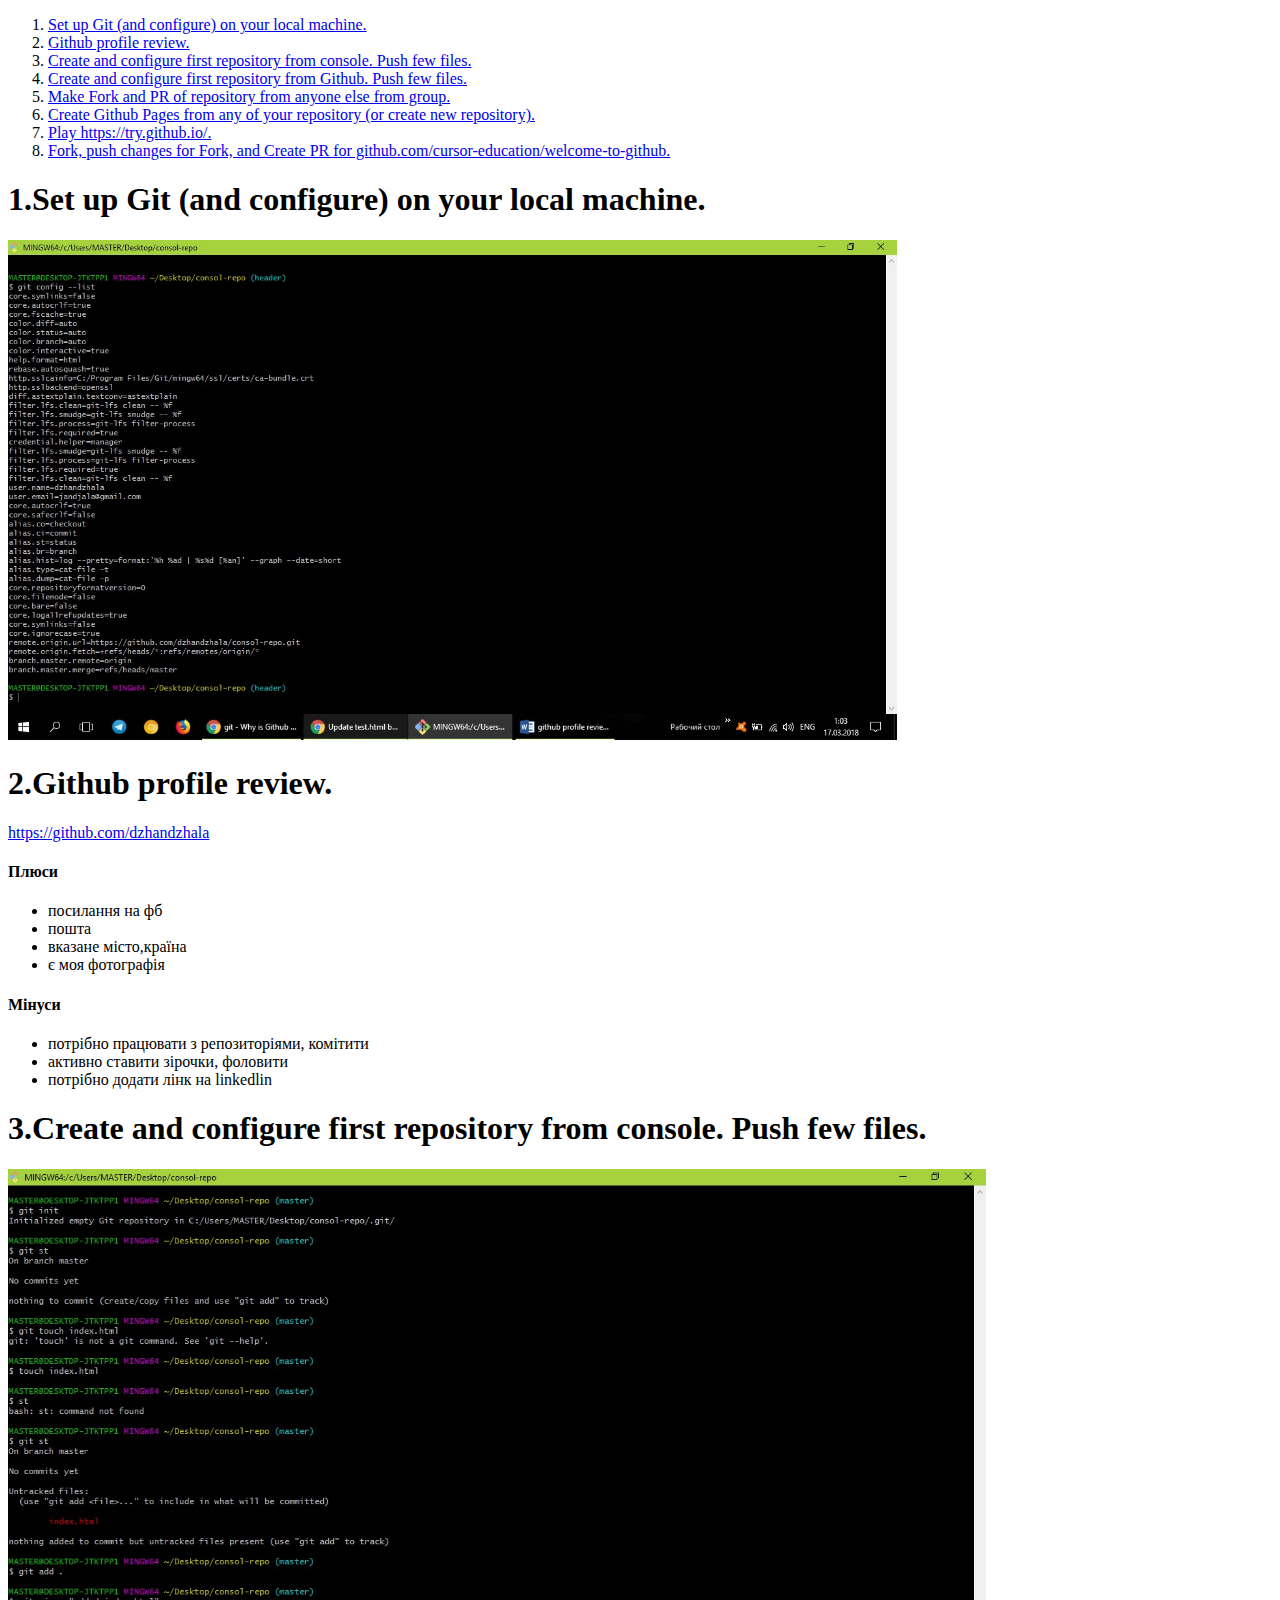
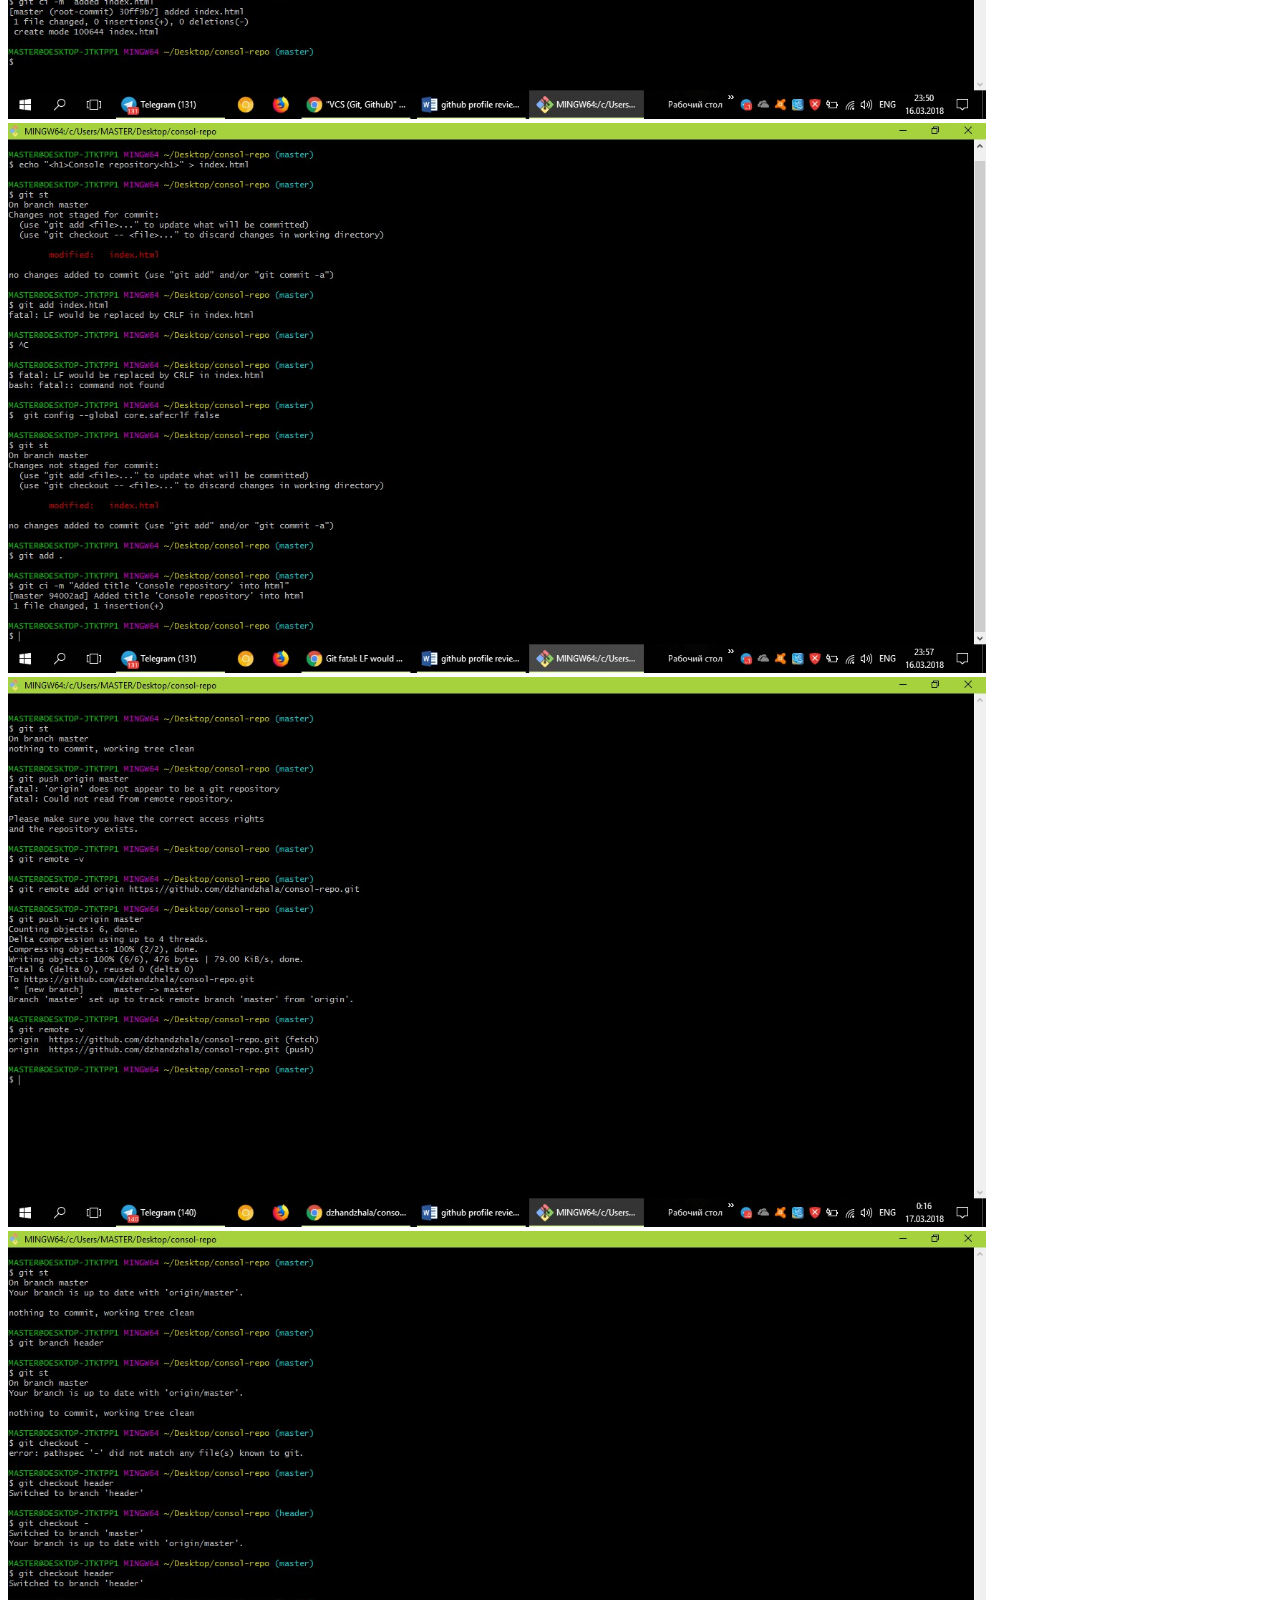
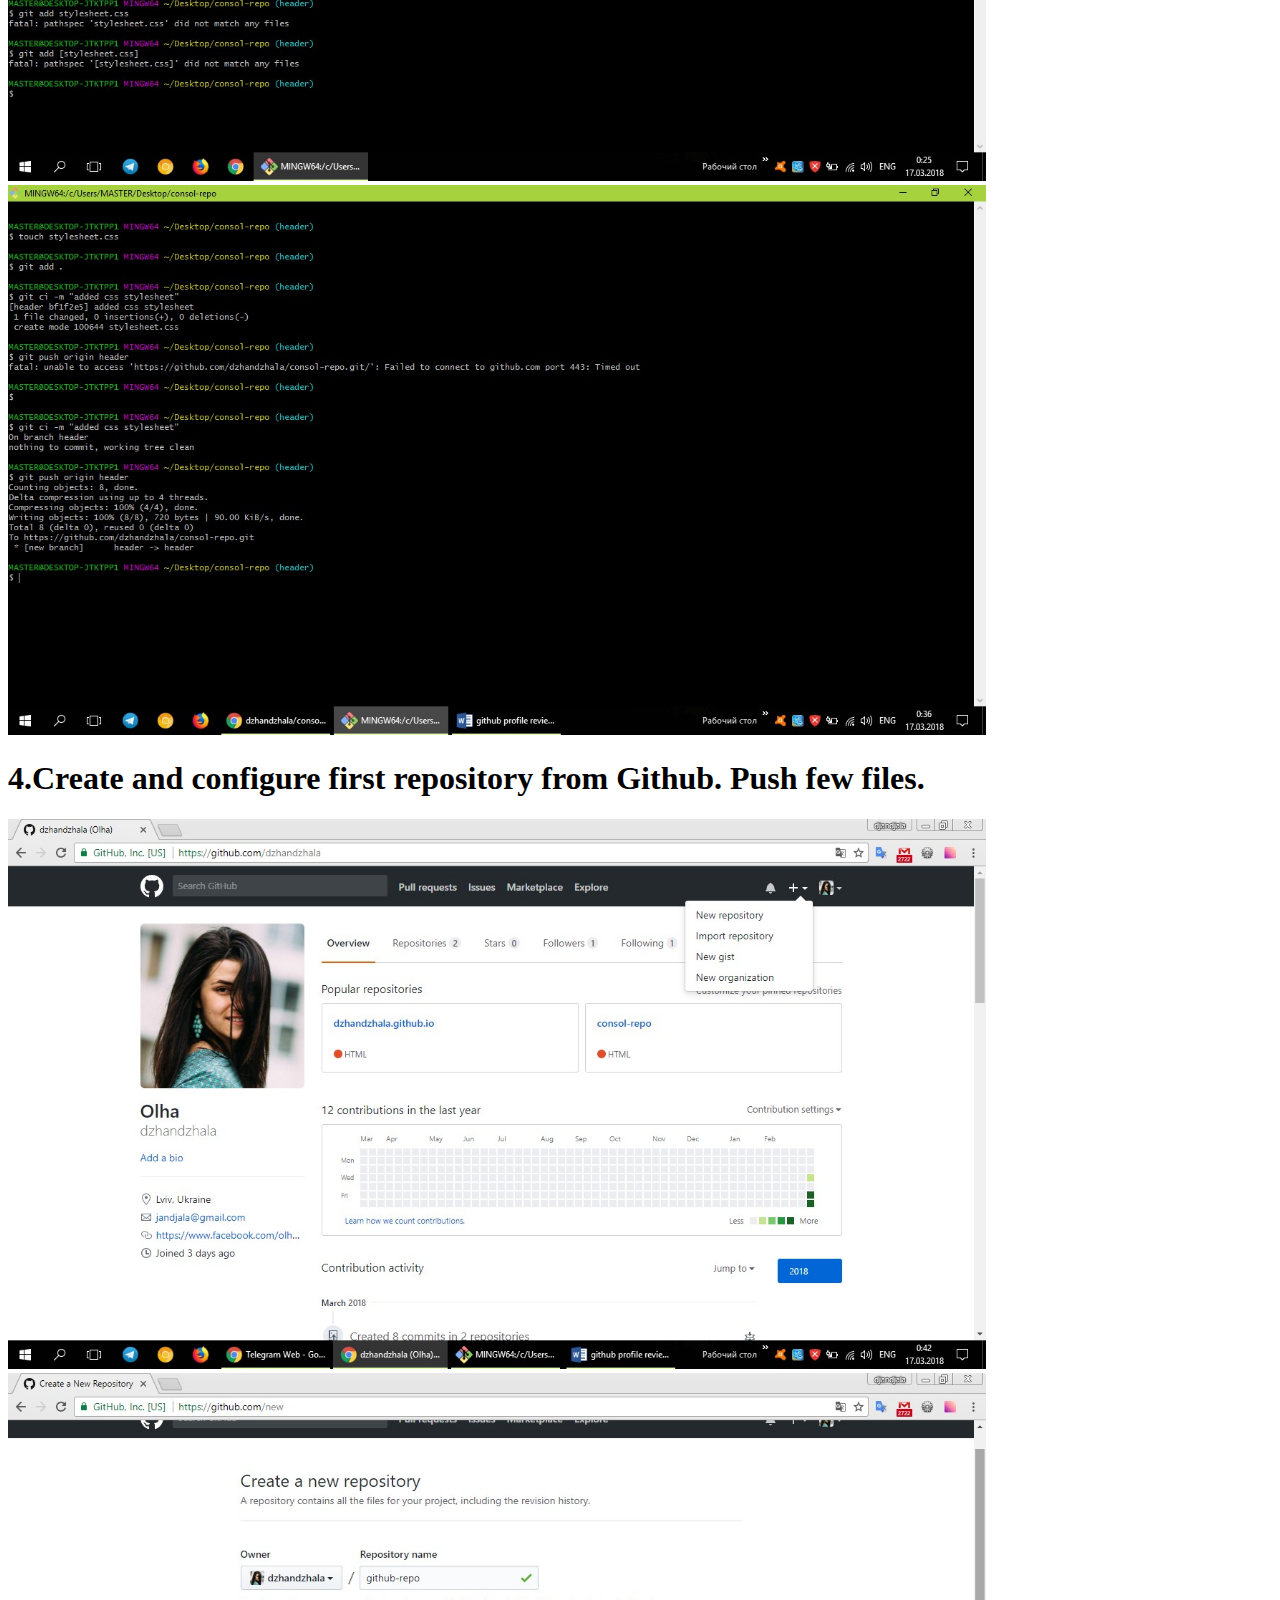
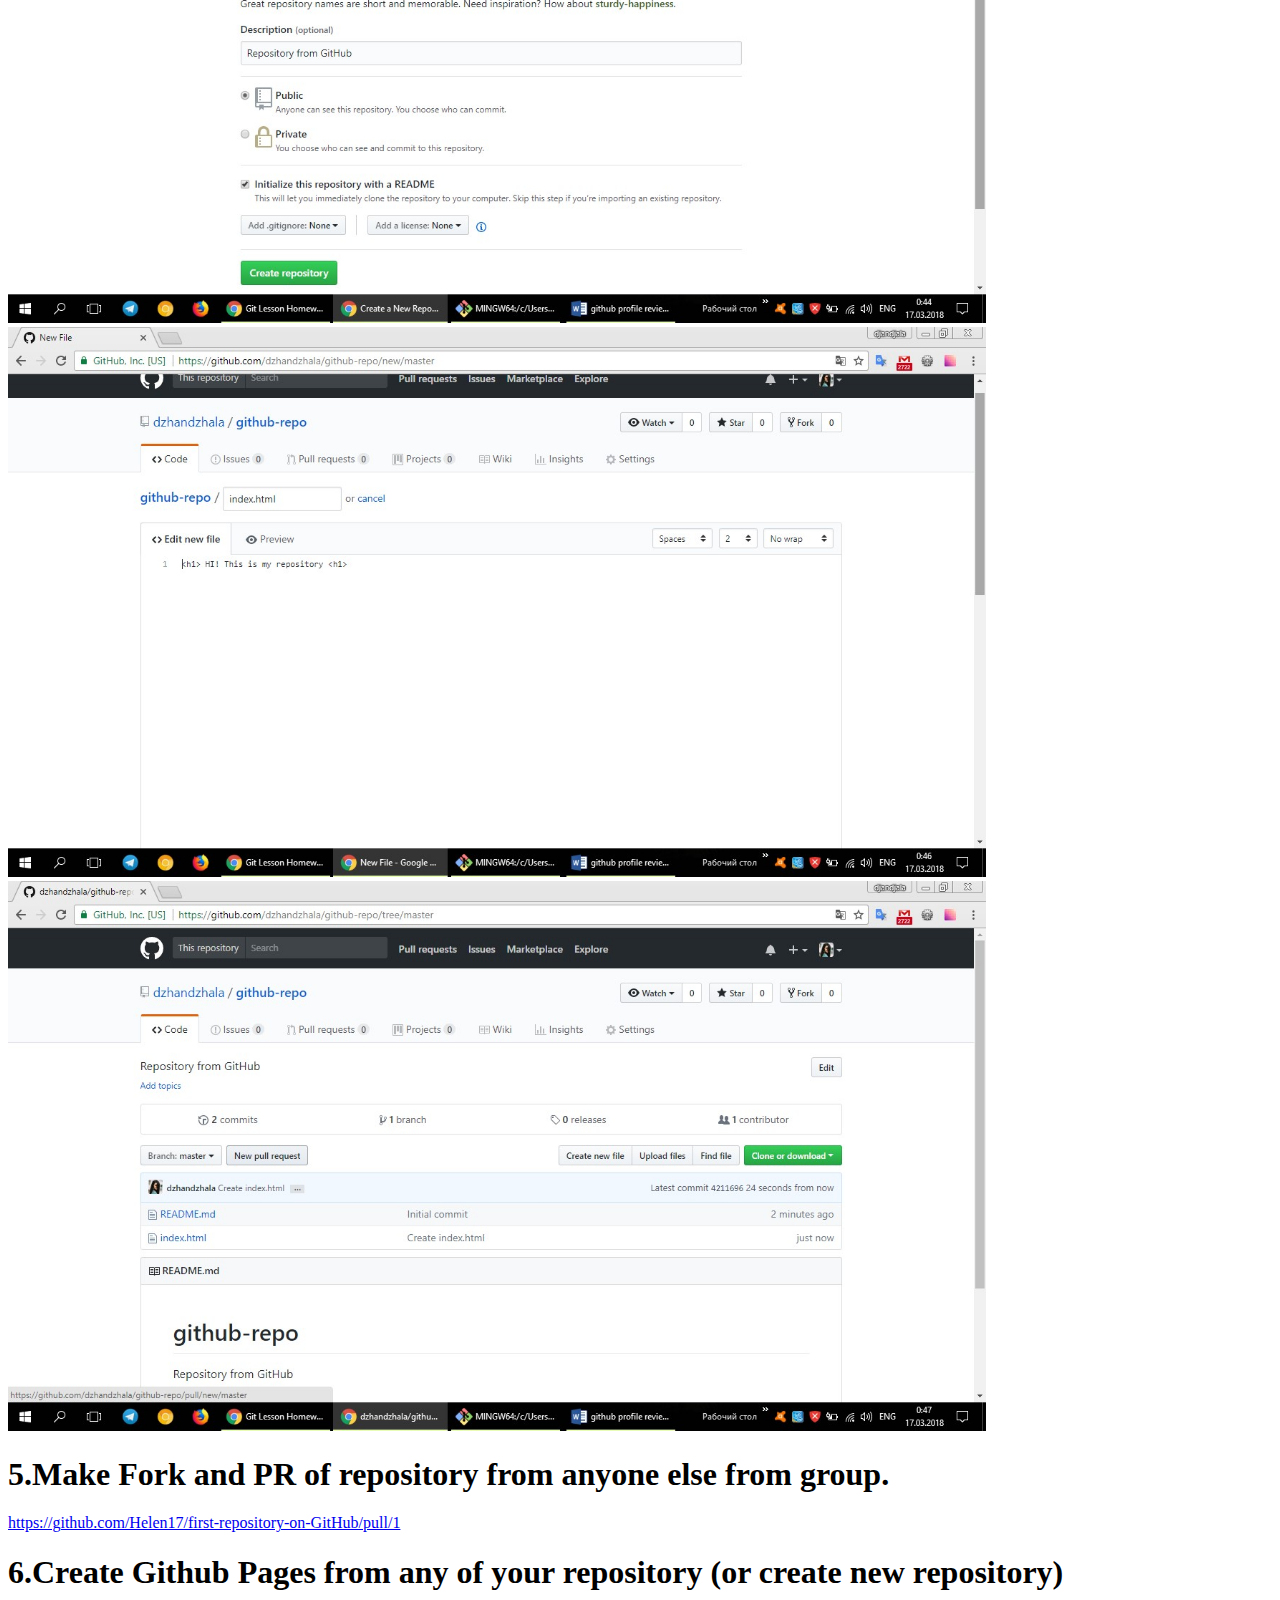
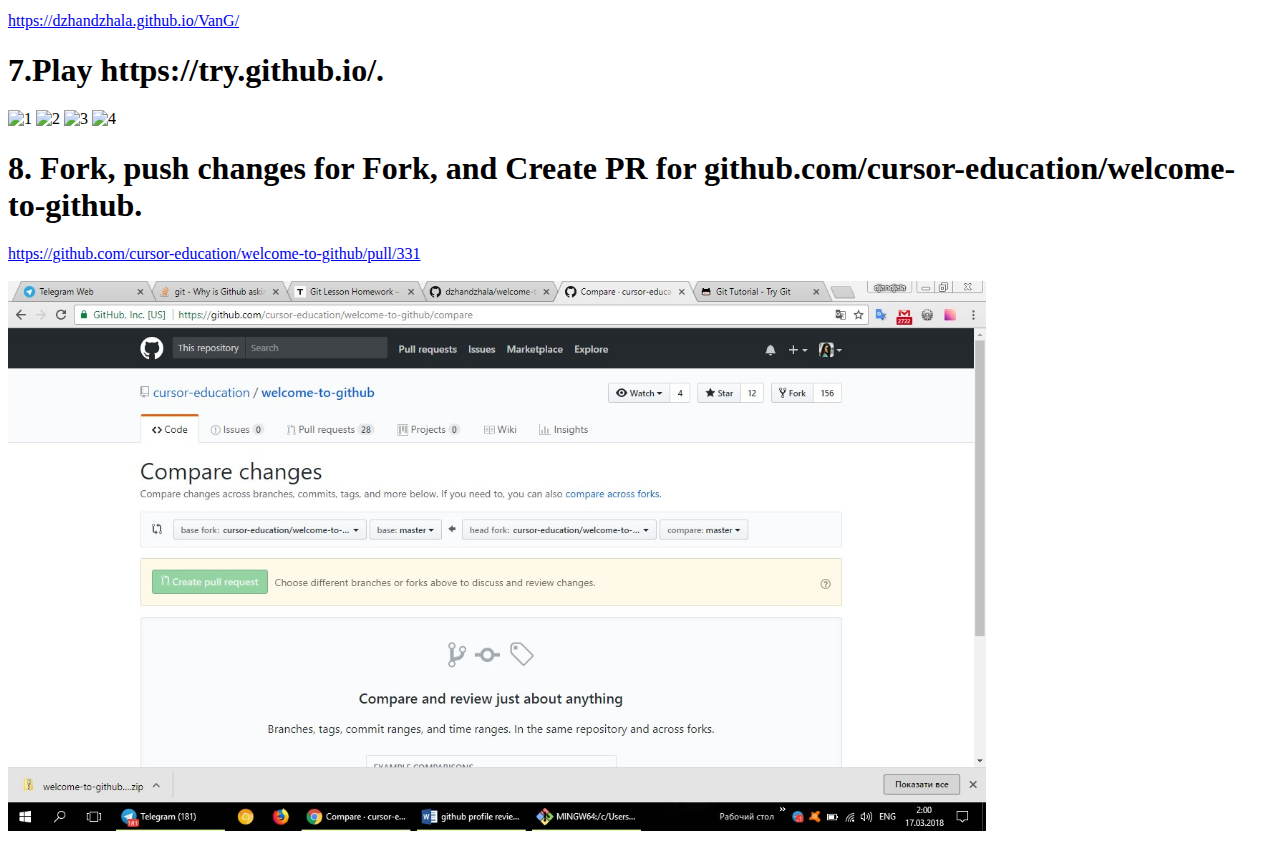
==== index.html @ 2ca8876d "rename html" ====
<!DOCTYPE html>
<html lang="en">
<head>
	<meta charset="UTF-8">
	<title>Git home work</title>
</head>
<body>
	<nav>
		<ol>
			<li><a href="#one">Set up Git (and configure) on your local machine.</a></li>
			<li><a href="#two">Github profile review.</a></li>
			<li><a href="#three">Create and configure first repository from console. Push few files.</a></li>
			<li><a href="#four">Create and configure first repository from Github. Push few files.</a></li>
			<li><a href="#five">Make Fork and PR of repository from anyone else from group.</a></li>
			<li><a href="#six">Create Github Pages from any of your repository (or create new repository).</a></li>
			<li><a href="#seven">Play https://try.github.io/.</a></li>
			<li><a href="#eight">Fork, push changes for Fork, and Create PR for github.com/cursor-education/welcome-to-github.</a></li>
		</ol>
	</nav>
	<div id=one>
		<h1>1.Set up Git (and configure) on your local machine.</h1>
		<img src="task1/git config.jpg" alt="config" height="500px">
	</div>

	<div id="two">
		<h1>2.Github profile review.</h1>
		<a href="https://github.com/dzhandzhala" target="_blank">https://github.com/dzhandzhala</a>
		<h4>Плюси</h4>
		<ul>  
		 <li>посилання на фб</li>
		 <li> пошта</li>
		 <li> вказане місто,країна</li>
	     <li> є моя фотографія</li>
		</ul>
			<h4>Мінуси</h4>
			<ul>
	<li>потрібно працювати з репозиторіями, комітити</li>
	<li>активно ставити зірочки, фоловити</li>
	<li>потрібно додати лінк на linkedlin</li>
			</ul>
	</div>

<div id="three">
	<h1>3.Create and configure first repository from console. Push few files.</h1>
	<img src="task3/1.jpg" alt="1" height="550px">
	<img src="task3/2.jpg" alt="2" height="550px">
	<img src="task3/3.jpg" alt="3" height="550px">
	<img src="task3/4.jpg" alt="4" height="550px">
	<img src="task3/5.jpg" alt="5" height="550px">

</div>

<div id="four">
	<h1>4.Create and configure first repository from Github. Push few files.</h1>
	<img src="task4/1.jpg" alt="1" height="550px">
	<img src="task4/2.jpg" alt="2" height="550px">
	<img src="task4/3.jpg" alt="3" height="550px">
	<img src="task4/4.jpg" alt="4" height="550px">
</div>

<div id="five">
	<h1>5.Make Fork and PR of repository from anyone else from group.</h1>
	<a href="https://github.com/Helen17/first-repository-on-GitHub/pull/1 " target="_blank">https://github.com/Helen17/first-repository-on-GitHub/pull/1 </a>
</div>

<div id="six">
	<h1>6.Create Github Pages from any of your repository (or create new repository)</h1>
	<a href="https://dzhandzhala.github.io/VanG/ " target="_blank">https://dzhandzhala.github.io/VanG/ </a>
</div>

<div id="seven">
	<h1>7.Play https://try.github.io/.</h1>
	<img src="task 7/1.jpg" alt="1" height="550px">
	<img src="task 7/2.jpg" alt="2" height="550px">
	<img src="task 7/3.jpg" alt="3" height="550px">
	<img src="task 7/4.jpg" alt="4" height="550px">

</div>

<div id="eight">
	<h1>8. Fork, push changes for Fork, and Create PR for github.com/cursor-education/welcome-to-github.</h1>
	<a href="https://github.com/cursor-education/welcome-to-github/pull/331 " target="_blank">https://github.com/cursor-education/welcome-to-github/pull/331 </a>
	<br>
	<br>
	<img src="task 8/1.jpg" alt="1" height="550px">

</div>


</body>
</html>
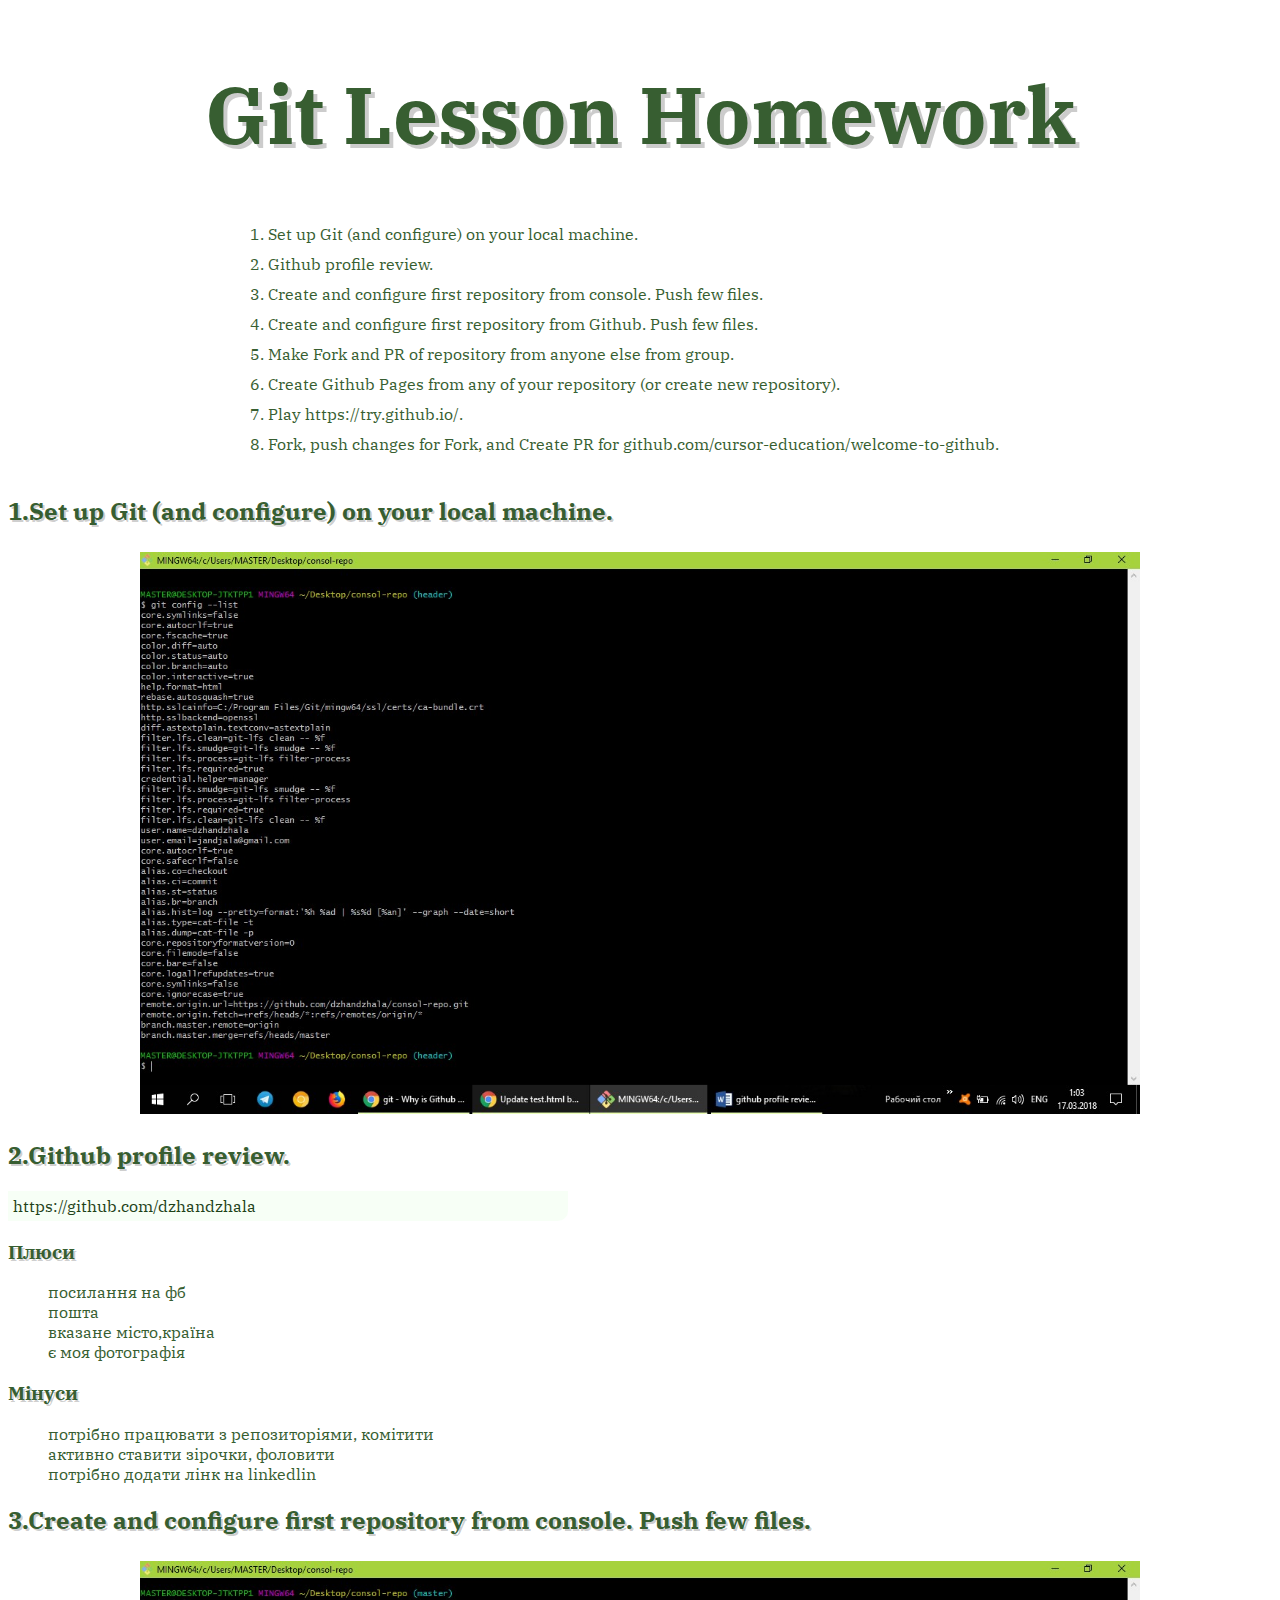
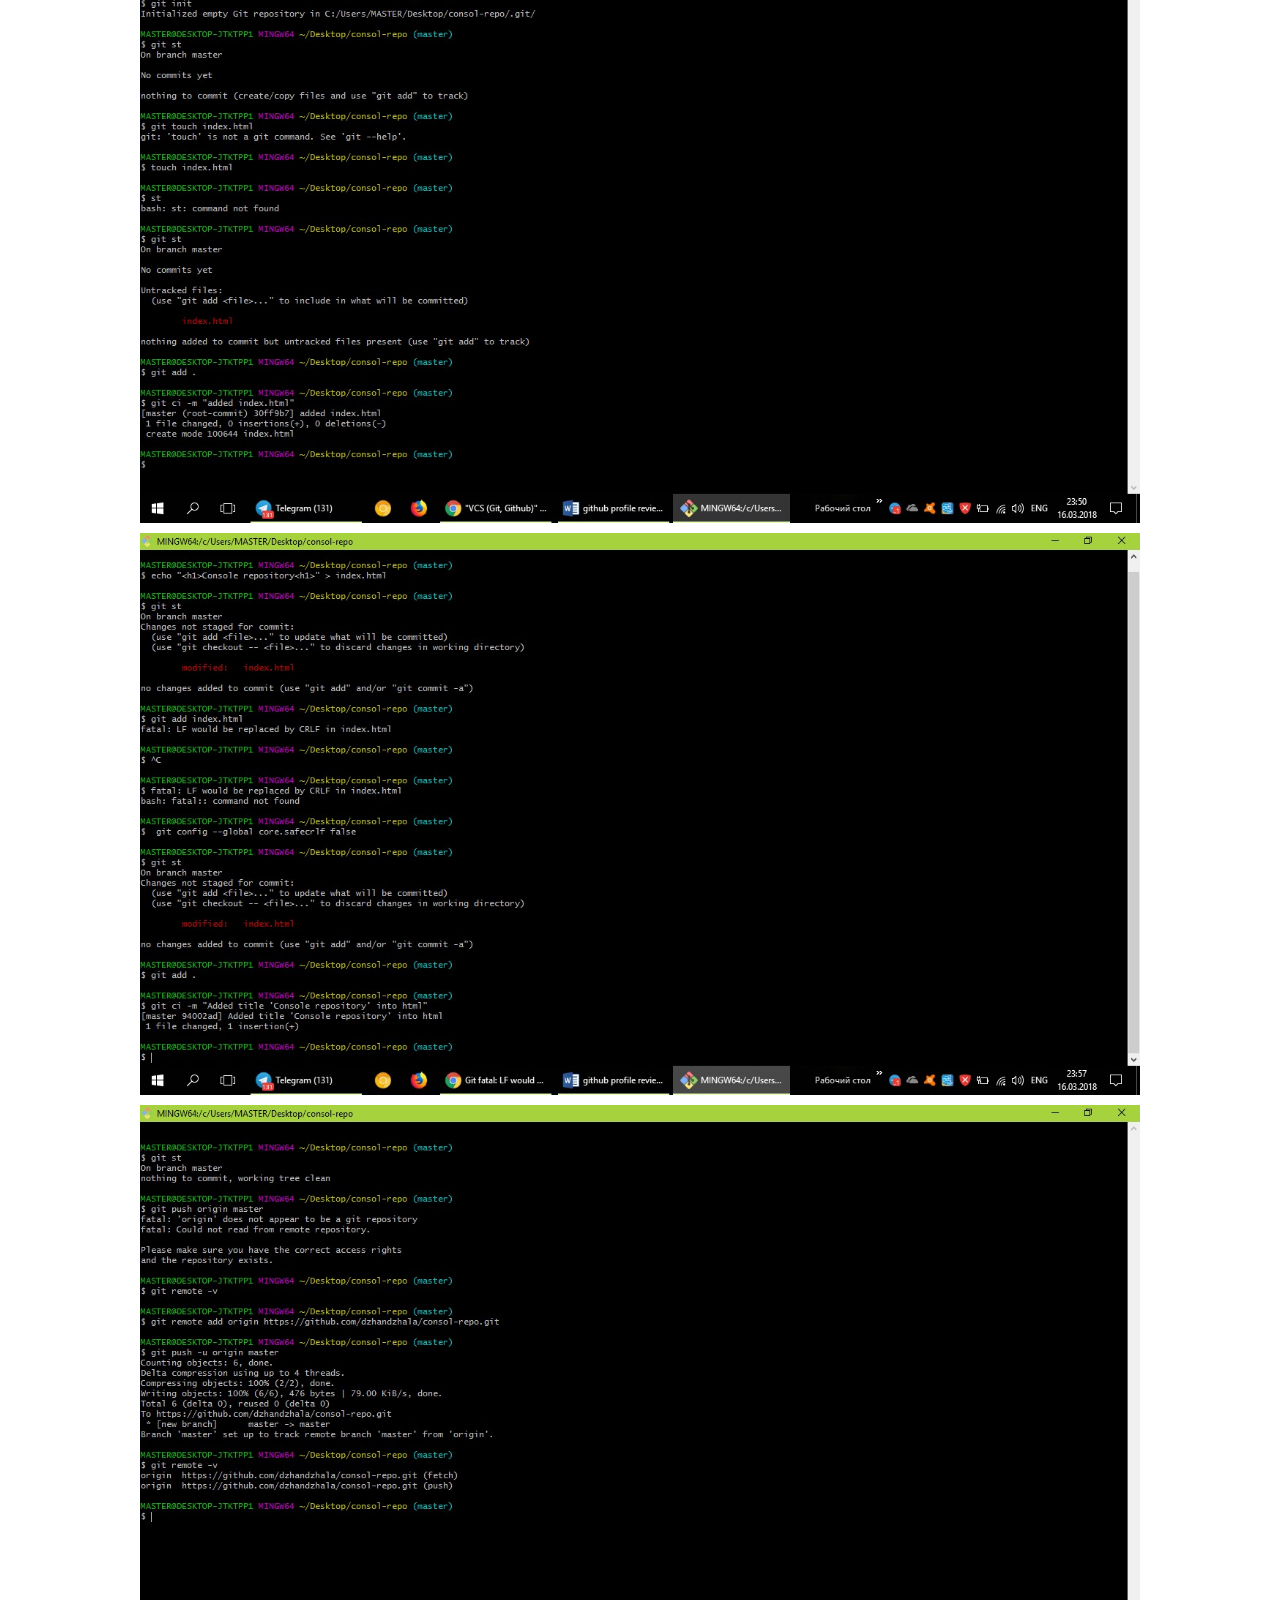
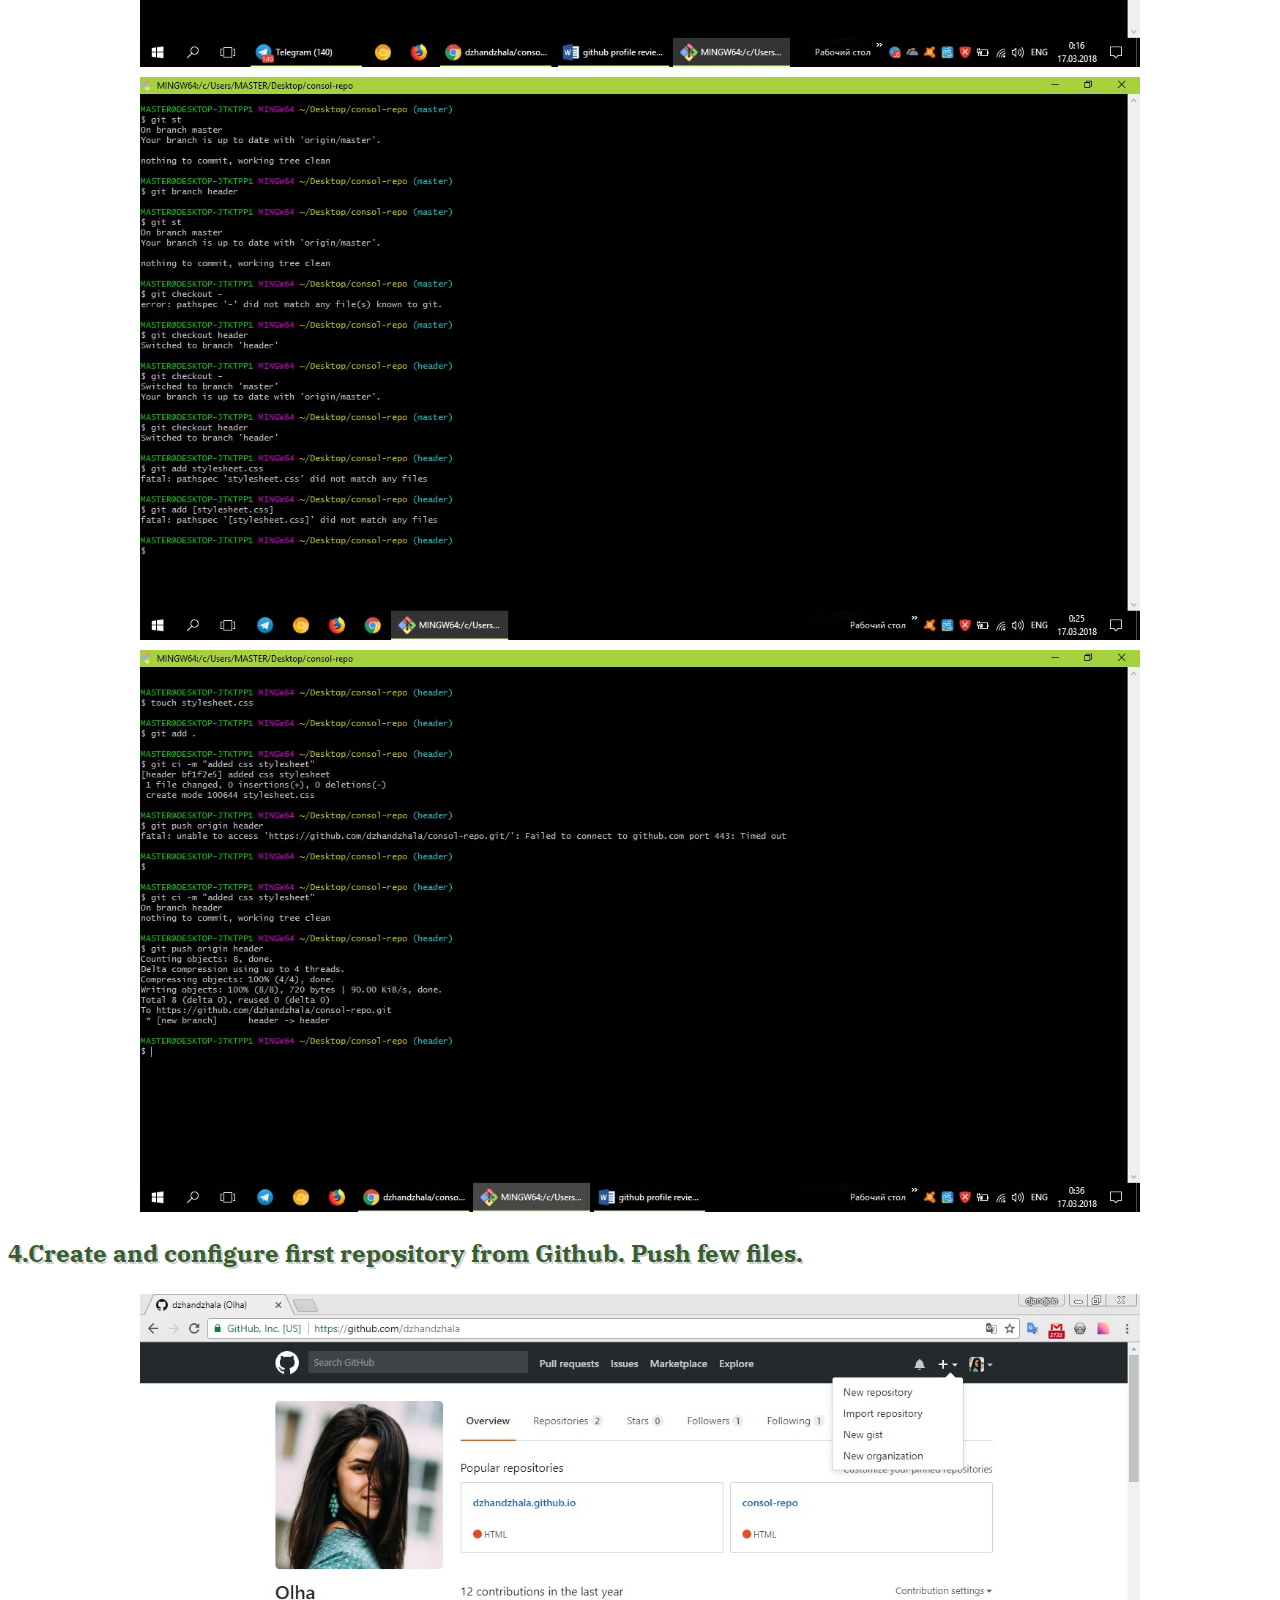
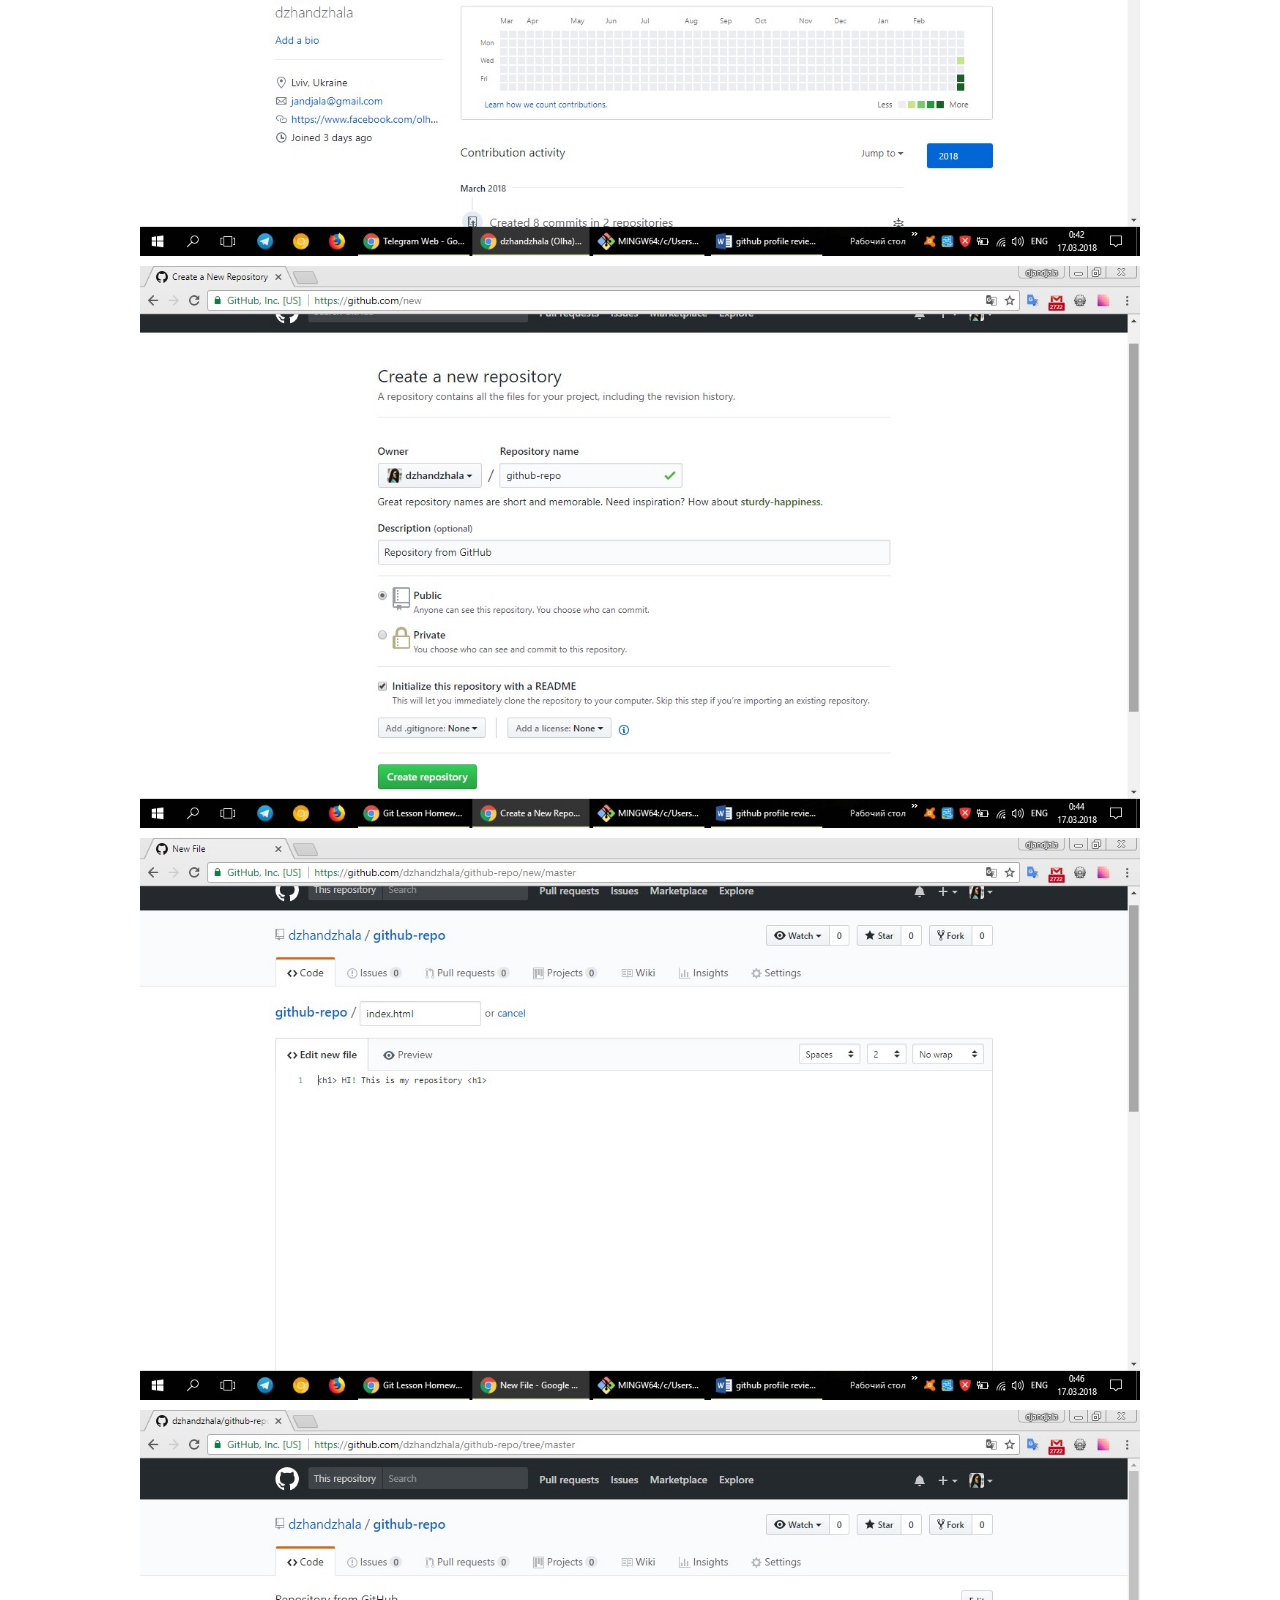
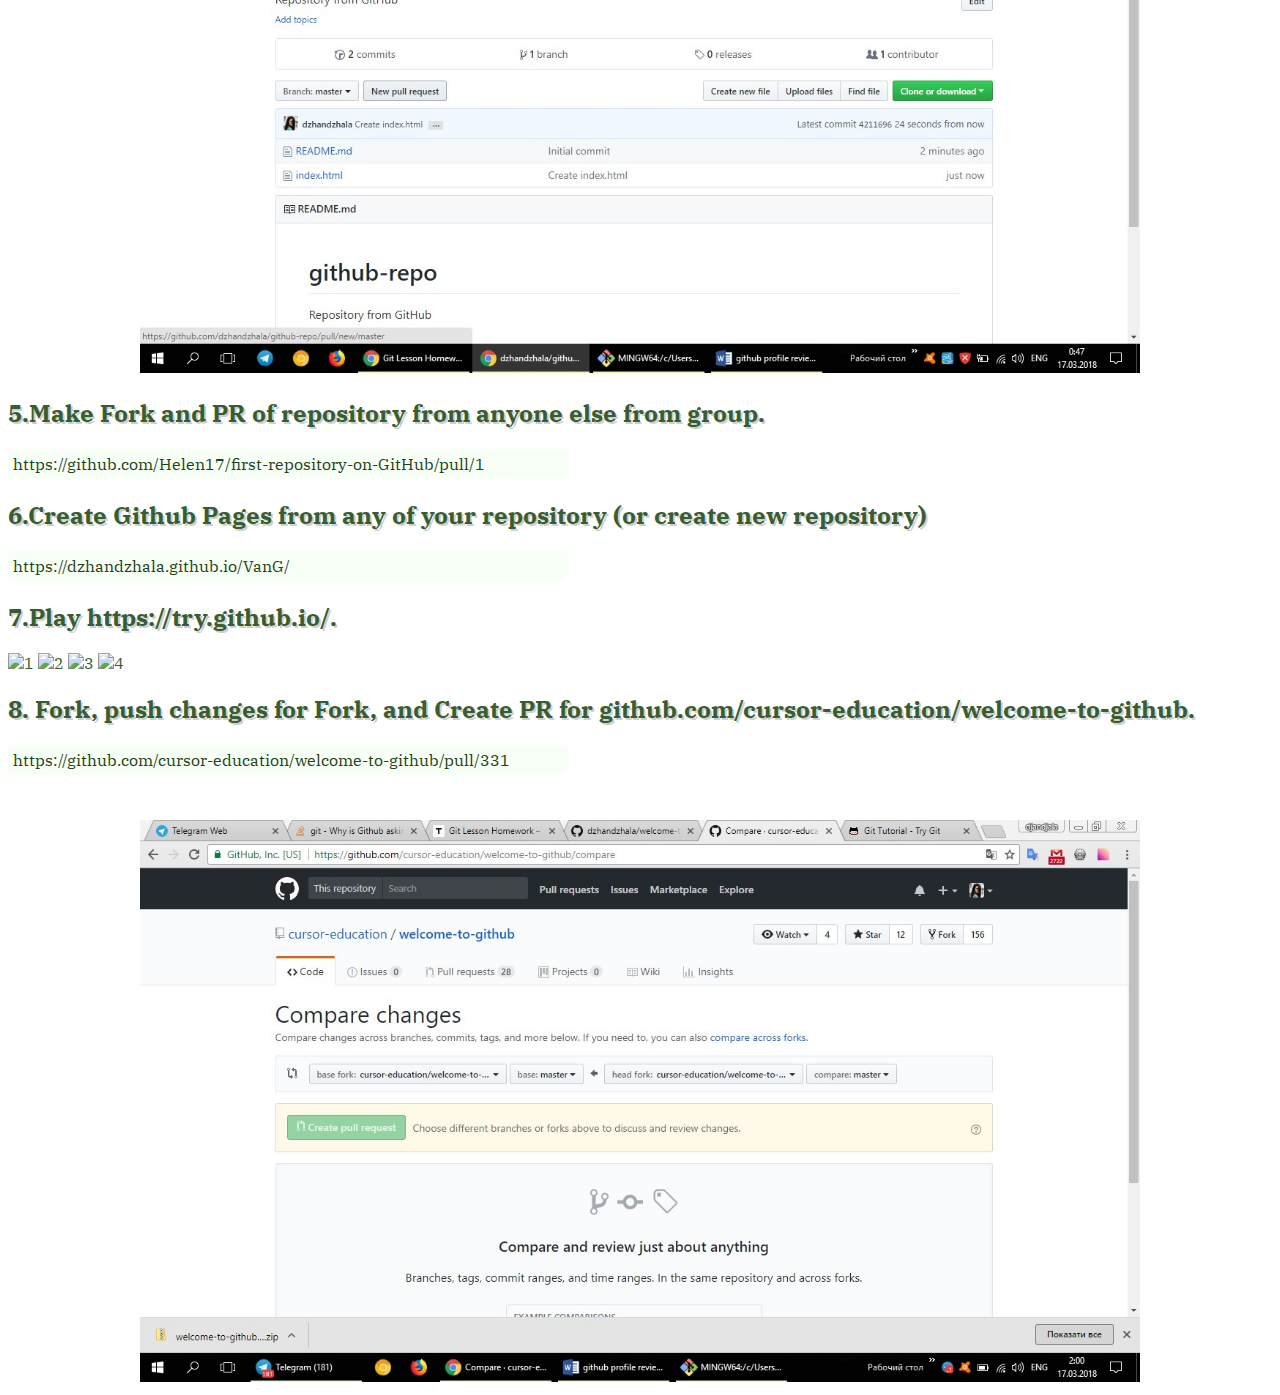
==== commit 33fe2c21: "fix menu" ====
--- a/index.html
+++ b/index.html
@@ -3,86 +3,96 @@
 <head>
 	<meta charset="UTF-8">
 	<title>Git home work</title>
+	<link rel="stylesheet" href="style/stylesheet.css">
+	<link href="https://fonts.googleapis.com/css?family=IBM+Plex+Serif" rel="stylesheet">
 </head>
 <body>
-	<nav>
-		<ol>
-			<li><a href="#one">Set up Git (and configure) on your local machine.</a></li>
-			<li><a href="#two">Github profile review.</a></li>
-			<li><a href="#three">Create and configure first repository from console. Push few files.</a></li>
-			<li><a href="#four">Create and configure first repository from Github. Push few files.</a></li>
-			<li><a href="#five">Make Fork and PR of repository from anyone else from group.</a></li>
-			<li><a href="#six">Create Github Pages from any of your repository (or create new repository).</a></li>
-			<li><a href="#seven">Play https://try.github.io/.</a></li>
-			<li><a href="#eight">Fork, push changes for Fork, and Create PR for github.com/cursor-education/welcome-to-github.</a></li>
-		</ol>
-	</nav>
-	<div id=one>
-		<h1>1.Set up Git (and configure) on your local machine.</h1>
-		<img src="task1/git config.jpg" alt="config" height="500px">
+	<div class="main">
+		<header class="header">
+			<h1 class="title">Git Lesson Homework</h1>
+			<nav class="menu">
+				<ol>
+					<li><a href="#one">1. Set up Git (and configure) on your local machine.</a></li>
+					<li><a href="#two">2. Github profile review.</a></li>
+					<li><a href="#three">3. Create and configure first repository from console. Push few files.</a></li>
+					<li><a href="#four">4. Create and configure first repository from Github. Push few files.</a></li>
+					<li><a href="#five">5. Make Fork and PR of repository from anyone else from group.</a></li>
+					<li><a href="#six">6. Create Github Pages from any of your repository (or create new repository).</a></li>
+					<li><a href="#seven">7. Play https://try.github.io/.</a></li>
+					<li><a href="#eight">8. Fork, push changes for Fork, and Create PR for github.com/cursor-education/welcome-to-github.</a></li>
+				</ol>
+			</nav>
+		</header>
+	</div>		
+	<div id="one" class="task" >
+		<h2 class="task-name">1.Set up Git (and configure) on your local machine.</h2>	
+			<img class="img-block" src="task1/git config.jpg" alt="config">
+	
 	</div>
 
-	<div id="two">
-		<h1>2.Github profile review.</h1>
-		<a href="https://github.com/dzhandzhala" target="_blank">https://github.com/dzhandzhala</a>
-		<h4>Плюси</h4>
-		<ul>  
-		 <li>посилання на фб</li>
-		 <li> пошта</li>
-		 <li> вказане місто,країна</li>
-	     <li> є моя фотографія</li>
-		</ul>
-			<h4>Мінуси</h4>
+	<div id="two" class="task">
+		<h2 class="task-name">2.Github profile review.</h2>
+		<a href="https://github.com/dzhandzhala" target="_blank" class="link">https://github.com/dzhandzhala</a>
+		<h3>Плюси</h3>
+			<ul>  
+		 		<li>посилання на фб</li>
+		 		<li> пошта</li>
+		 		<li> вказане місто,країна</li>
+	     		<li> є моя фотографія</li>
+			</ul>
+		<h3>Мінуси</h3>
 			<ul>
-	<li>потрібно працювати з репозиторіями, комітити</li>
-	<li>активно ставити зірочки, фоловити</li>
-	<li>потрібно додати лінк на linkedlin</li>
+				<li>потрібно працювати з репозиторіями, комітити</li>
+				<li>активно ставити зірочки, фоловити</li>
+				<li>потрібно додати лінк на linkedlin</li>
 			</ul>
 	</div>
 
-<div id="three">
-	<h1>3.Create and configure first repository from console. Push few files.</h1>
-	<img src="task3/1.jpg" alt="1" height="550px">
-	<img src="task3/2.jpg" alt="2" height="550px">
-	<img src="task3/3.jpg" alt="3" height="550px">
-	<img src="task3/4.jpg" alt="4" height="550px">
-	<img src="task3/5.jpg" alt="5" height="550px">
-
+<div id="three" class="task">
+	<h2 class="task-name">3.Create and configure first repository from console. Push few files.</h2>
+		<img class="img-block" src="task3/1.jpg" alt="1">
+		<img class="img-block" src="task3/2.jpg" alt="2">
+		<img class="img-block" src="task3/3.jpg" alt="3">
+		<img class="img-block" src="task3/4.jpg" alt="4">
+		<img class="img-block" src="task3/5.jpg" alt="5">
 </div>
 
-<div id="four">
-	<h1>4.Create and configure first repository from Github. Push few files.</h1>
-	<img src="task4/1.jpg" alt="1" height="550px">
-	<img src="task4/2.jpg" alt="2" height="550px">
-	<img src="task4/3.jpg" alt="3" height="550px">
-	<img src="task4/4.jpg" alt="4" height="550px">
+<div id="four" class="task">
+	<h2 class="task-name">4.Create and configure first repository from Github. Push few files.</h2>
+		
+	<img class="img-block" src="task4/1.jpg" alt="1" >
+	<img class="img-block" src="task4/2.jpg" alt="2" >
+	<img class="img-block" src="task4/3.jpg" alt="3" >
+	<img class="img-block" src="task4/4.jpg" alt="4" >
+		
 </div>
 
-<div id="five">
-	<h1>5.Make Fork and PR of repository from anyone else from group.</h1>
-	<a href="https://github.com/Helen17/first-repository-on-GitHub/pull/1 " target="_blank">https://github.com/Helen17/first-repository-on-GitHub/pull/1 </a>
+<div id="five" class="task">
+	<h2 class="task-name">5.Make Fork and PR of repository from anyone else from group.</h2>
+	<a href="https://github.com/Helen17/first-repository-on-GitHub/pull/1 " target="_blank" class="link">https://github.com/Helen17/first-repository-on-GitHub/pull/1 </a>
 </div>
 
-<div id="six">
-	<h1>6.Create Github Pages from any of your repository (or create new repository)</h1>
-	<a href="https://dzhandzhala.github.io/VanG/ " target="_blank">https://dzhandzhala.github.io/VanG/ </a>
+<div id="six" class="task">
+	<h2 class="task-name">6.Create Github Pages from any of your repository (or create new repository)</h2>
+	<a href="https://dzhandzhala.github.io/VanG/ " target="_blank" class="link">https://dzhandzhala.github.io/VanG/ </a>
 </div>
 
-<div id="seven">
-	<h1>7.Play https://try.github.io/.</h1>
-	<img src="task 7/1.jpg" alt="1" height="550px">
-	<img src="task 7/2.jpg" alt="2" height="550px">
-	<img src="task 7/3.jpg" alt="3" height="550px">
-	<img src="task 7/4.jpg" alt="4" height="550px">
-
+<div id="seven" class="task">
+	<h2 class="task-name">7.Play https://try.github.io/.</h2>
+	<div>
+		<img src="task 7/1.jpg" alt="1" width="300px">
+		<img src="task 7/2.jpg" alt="2" width="300px">
+		<img src="task 7/3.jpg" alt="3" width="300px">
+		<img src="task 7/4.jpg" alt="4" width="300px">
+	</div>
 </div>
 
-<div id="eight">
-	<h1>8. Fork, push changes for Fork, and Create PR for github.com/cursor-education/welcome-to-github.</h1>
-	<a href="https://github.com/cursor-education/welcome-to-github/pull/331 " target="_blank">https://github.com/cursor-education/welcome-to-github/pull/331 </a>
+<div id="eight" class="task">
+	<h2 class="task-name">8. Fork, push changes for Fork, and Create PR for github.com/cursor-education/welcome-to-github.</h2>
+	<a href="https://github.com/cursor-education/welcome-to-github/pull/331 " target="_blank" class="link">https://github.com/cursor-education/welcome-to-github/pull/331 </a>
 	<br>
 	<br>
-	<img src="task 8/1.jpg" alt="1" height="550px">
+	<img class="img-block" src="task 8/1.jpg" alt="1">
 
 </div>
 
--- a/style/stylesheet.css
+++ b/style/stylesheet.css
@@ -0,0 +1,94 @@
+body {
+	 font-family: 'IBM Plex Serif', serif;
+	 color: #375e31;
+	}
+
+ nav ol {
+	 list-style-type: none;
+	 width: 790px;
+}
+
+  nav ol li a {
+  	 display: block;
+	 padding: 5px;
+}
+
+   a {
+	 color: #375e31;
+     text-decoration: none;    
+}
+
+ ol :hover {
+  	 text-decoration: underline;
+  	 background: #375e31;
+   	 color: #f7f2f2;
+}
+
+ul {
+	list-style-type: none;
+}
+
+
+.main {
+	 display: flex;
+     width: 100%;
+     height: 100%;
+     position: relative;
+     top:  0;
+     left: 0;
+     align-items: center;
+     align-content: center; 
+     justify-content: center; 
+     overflow: auto;   
+}
+
+.title {
+	 color: #375e31;
+	 font-size: 80px;
+	 text-shadow: 4px 4px 0px rgba(0,0,0,0.2);
+
+}
+
+.task-name, h3 {
+	 text-shadow: 2px 2px 0px rgba(0,0,0,0.2);
+}
+
+.link {
+	 display: block;
+ 	 -webkit-transition: all 0.5s ease-out;
+	 display: block;
+	 text-decoration: none;
+	 color: #1e4218;
+	 border-top-right-radius: 0;
+	 border-bottom-right-radius: 10px;
+	 border-bottom-left-radius: 0;
+	 background-color: rgba(230, 255, 226, 0.3); 
+	 padding: 5px;
+	 width: 550px;	 
+}
+
+ .link:hover {
+	 -webkit-transform: scale(1.01);
+	 text-decoration: underline;
+	 background: #375e31;
+   	 color: #f7f2f2; 	  
+}
+
+.img-block {
+	 display: block;
+	 margin: auto;
+	 overflow:hidden;
+	 width: 1000px;
+	 padding: 5px;
+ 	 -moz-transition: all 1s ease-out;
+ 	 -o-transition: all 1s ease-out;
+ 	 -webkit-transition: all 1s ease-out;
+}
+
+.img-block:hover {
+	 -webkit-transform: scale(1.2);
+ 	 -moz-transform: scale(1.2);
+ 	 -o-transform: scale(1.2);
+}
+ 
+ 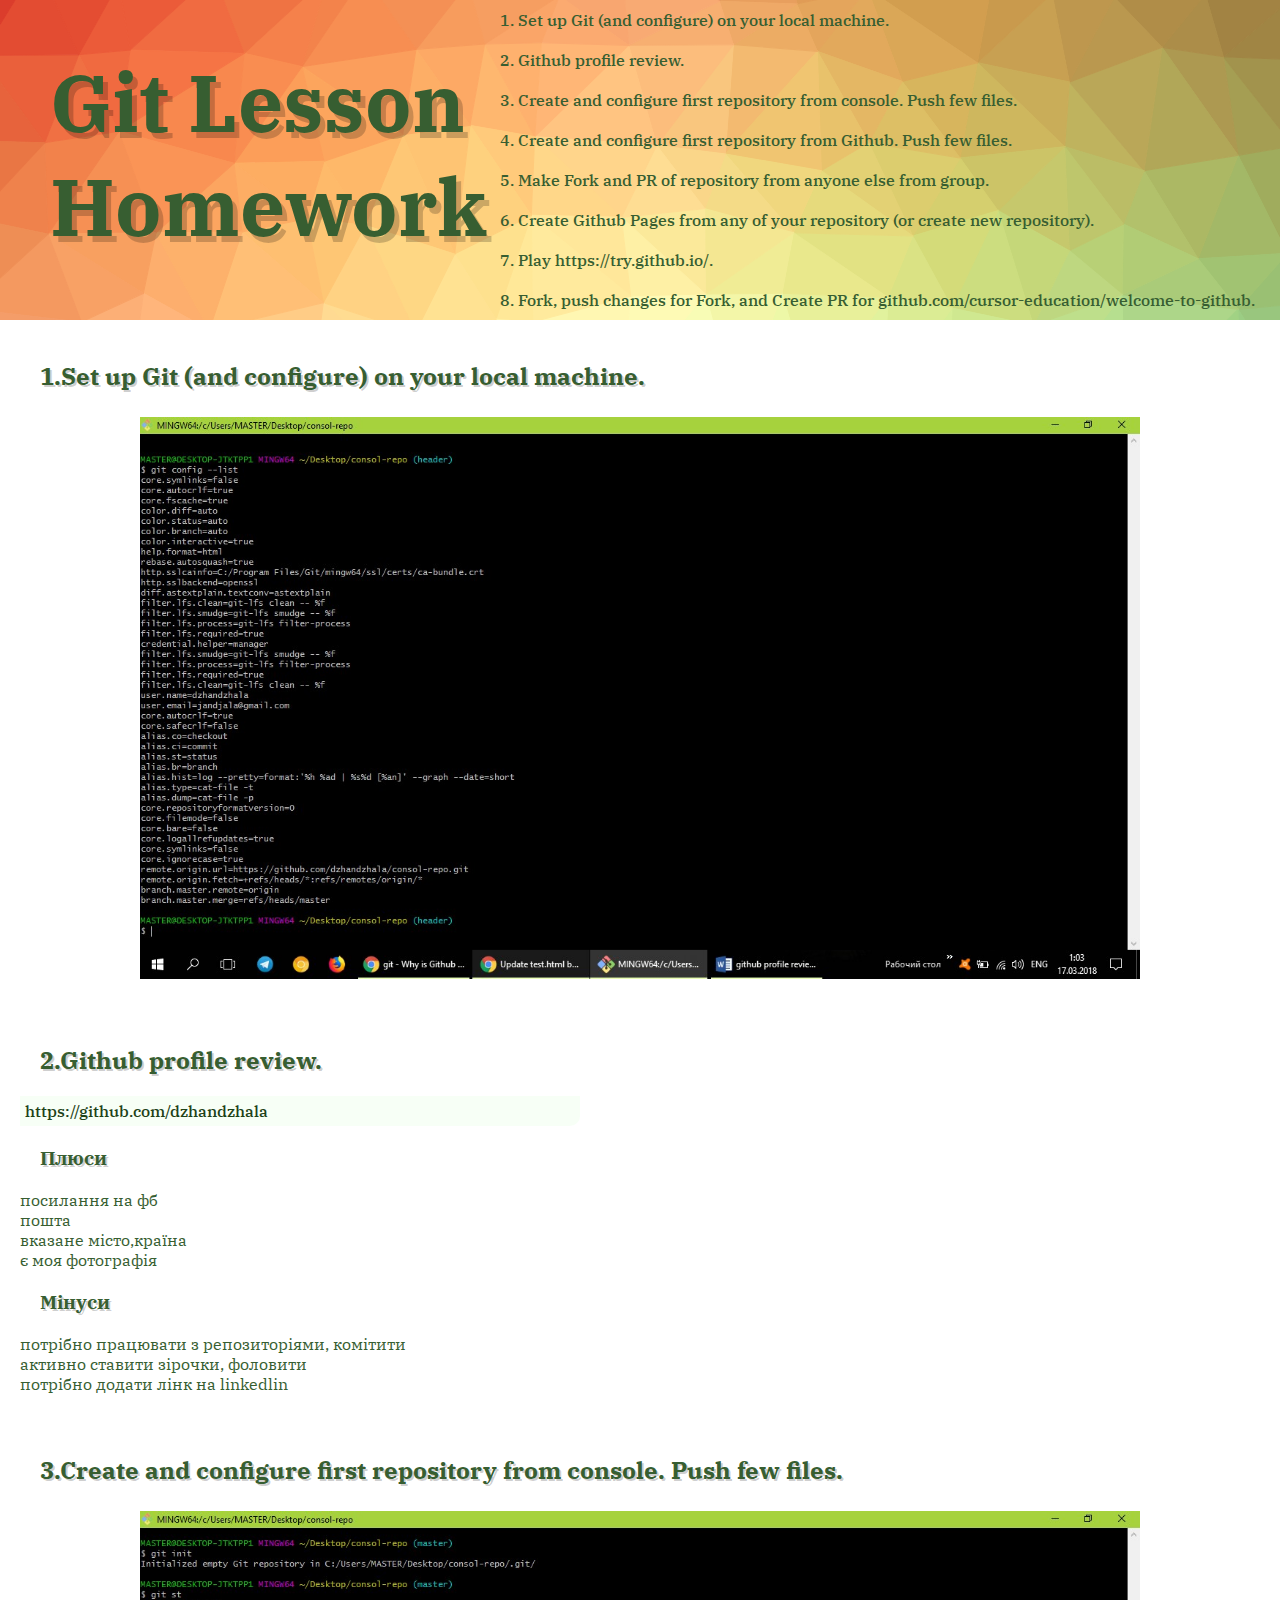
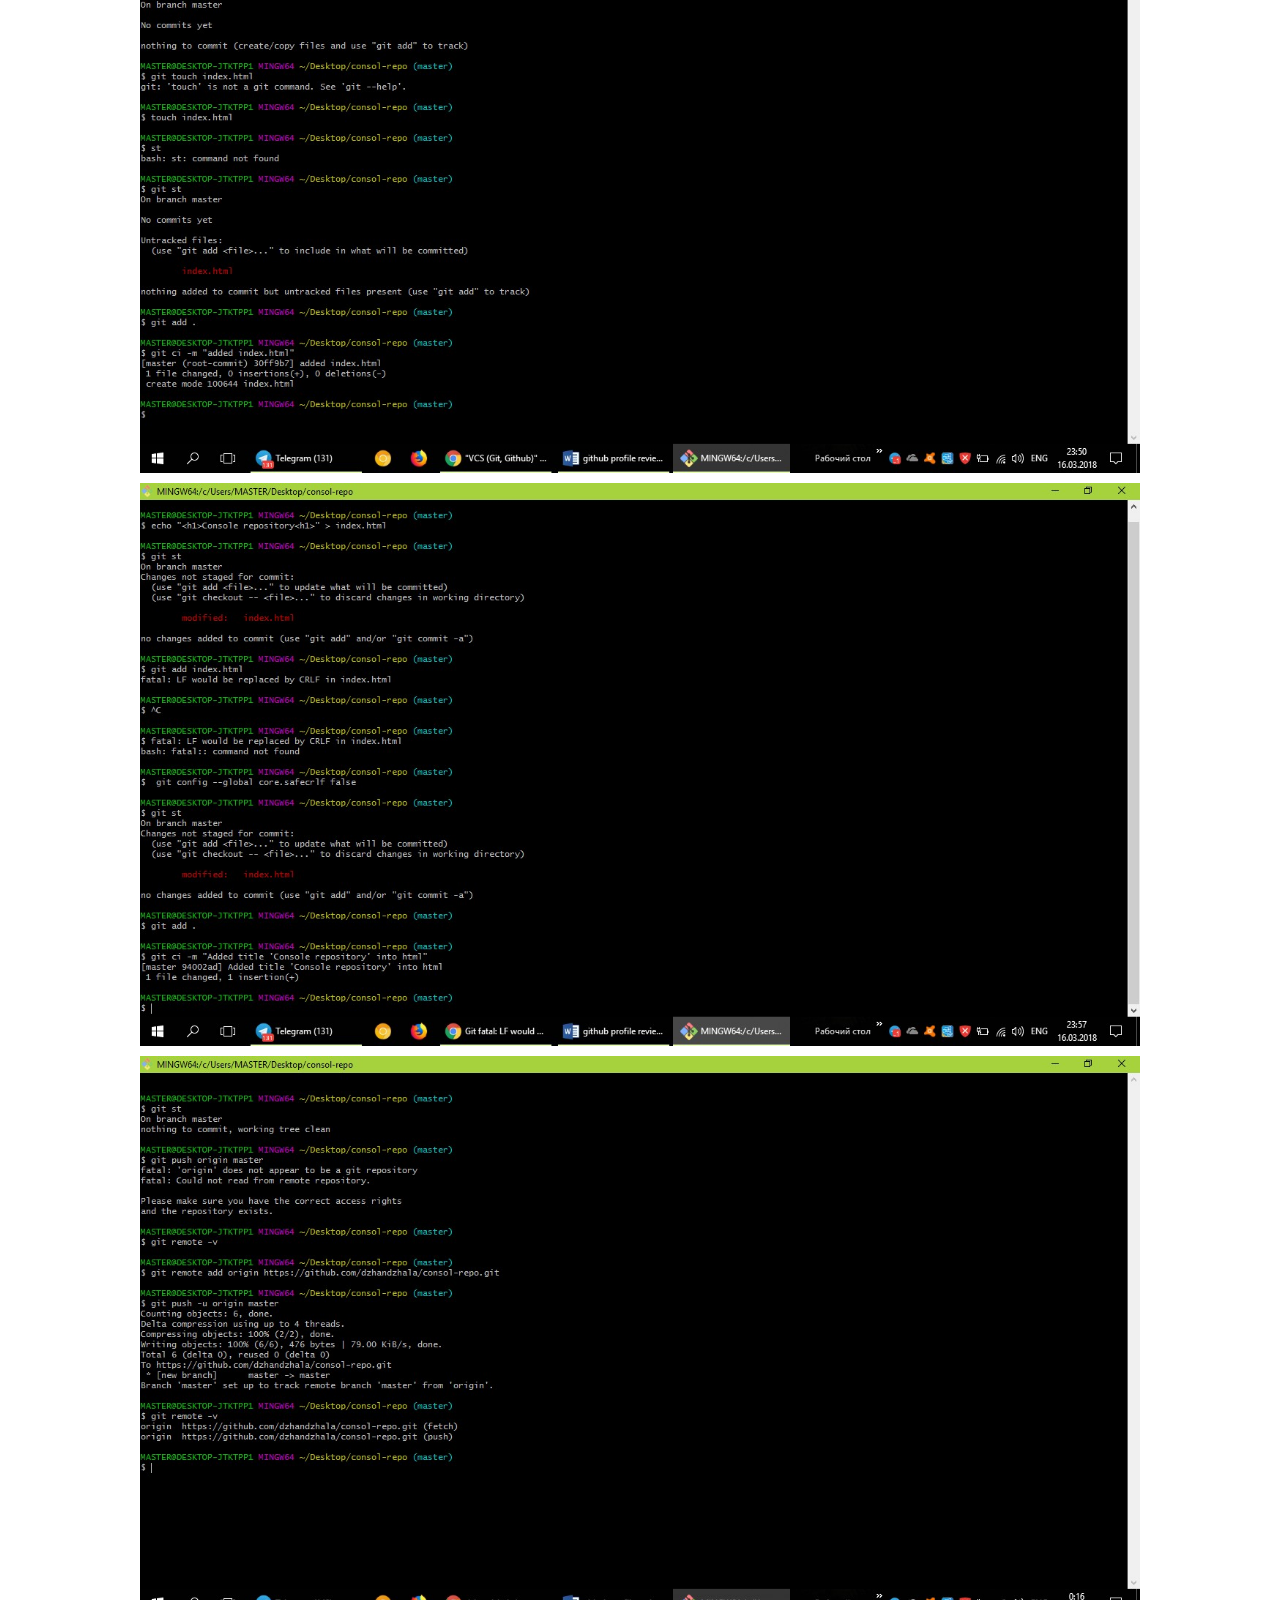
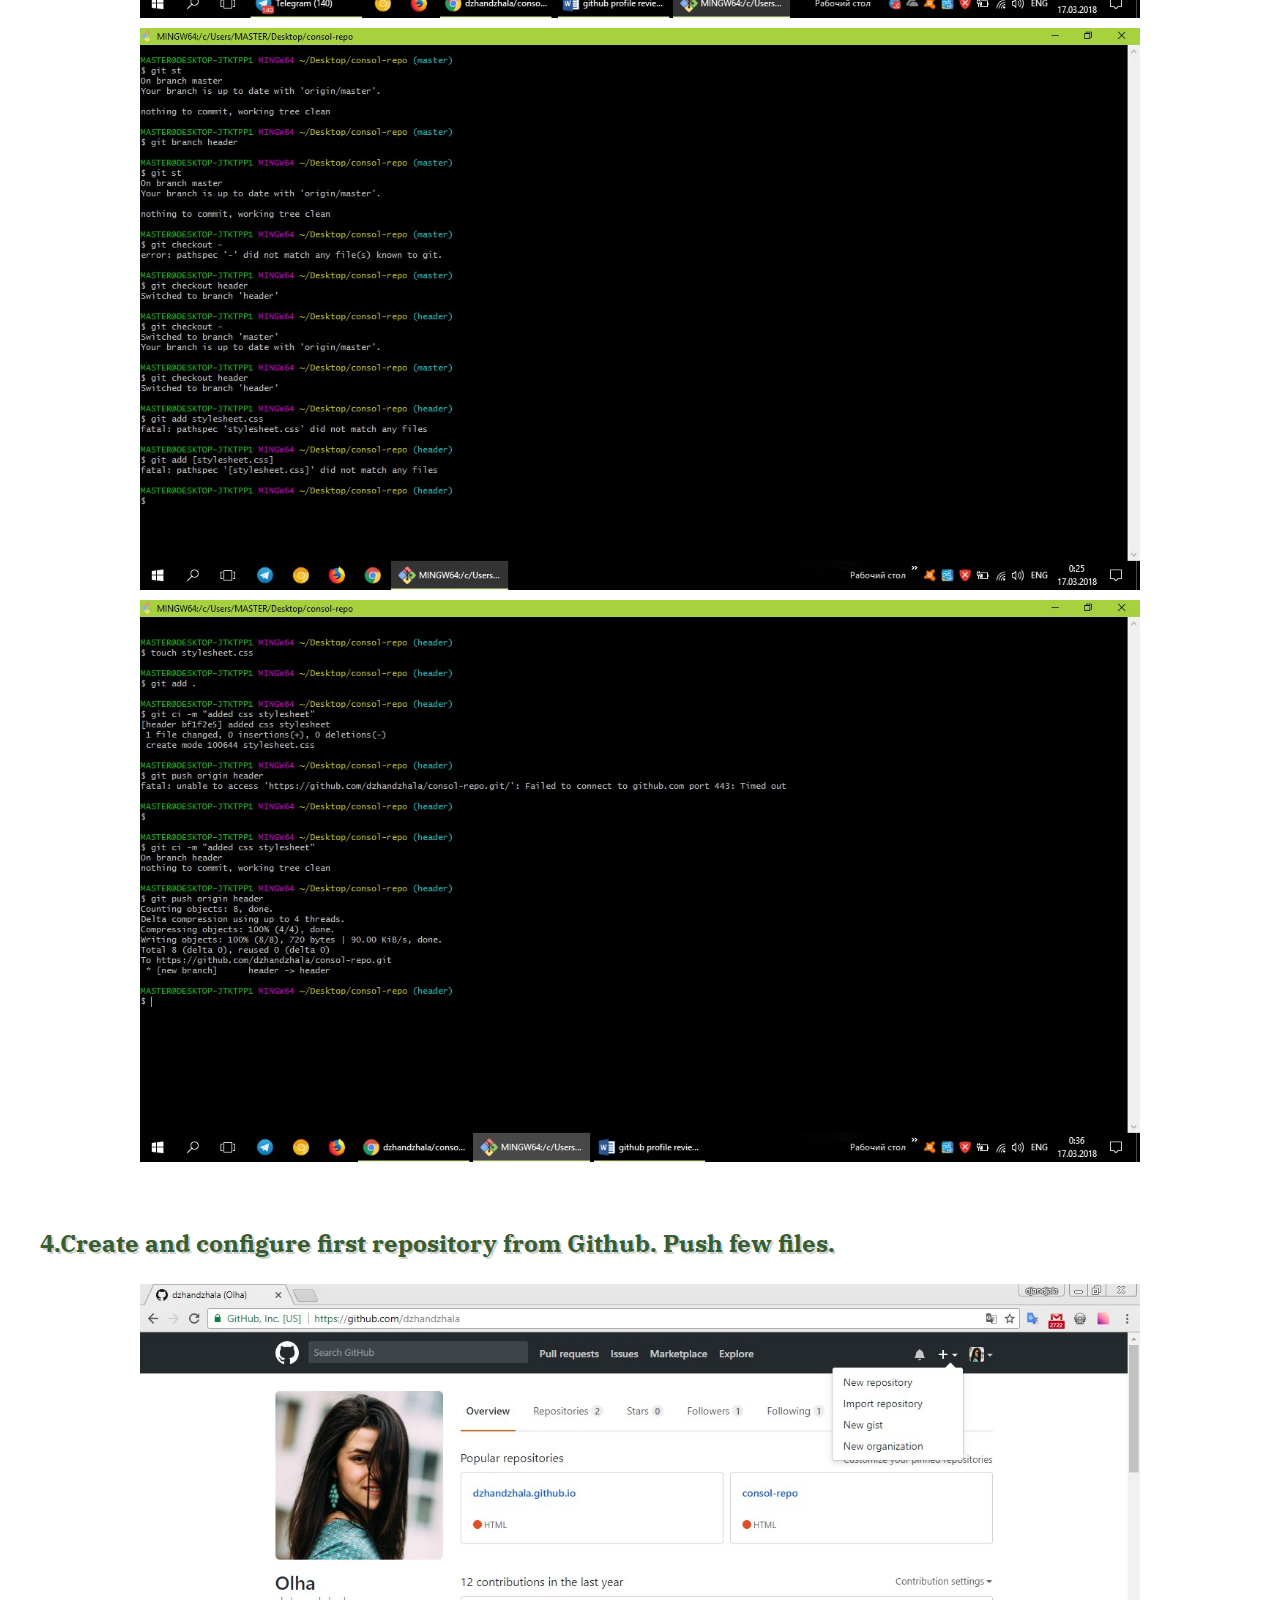
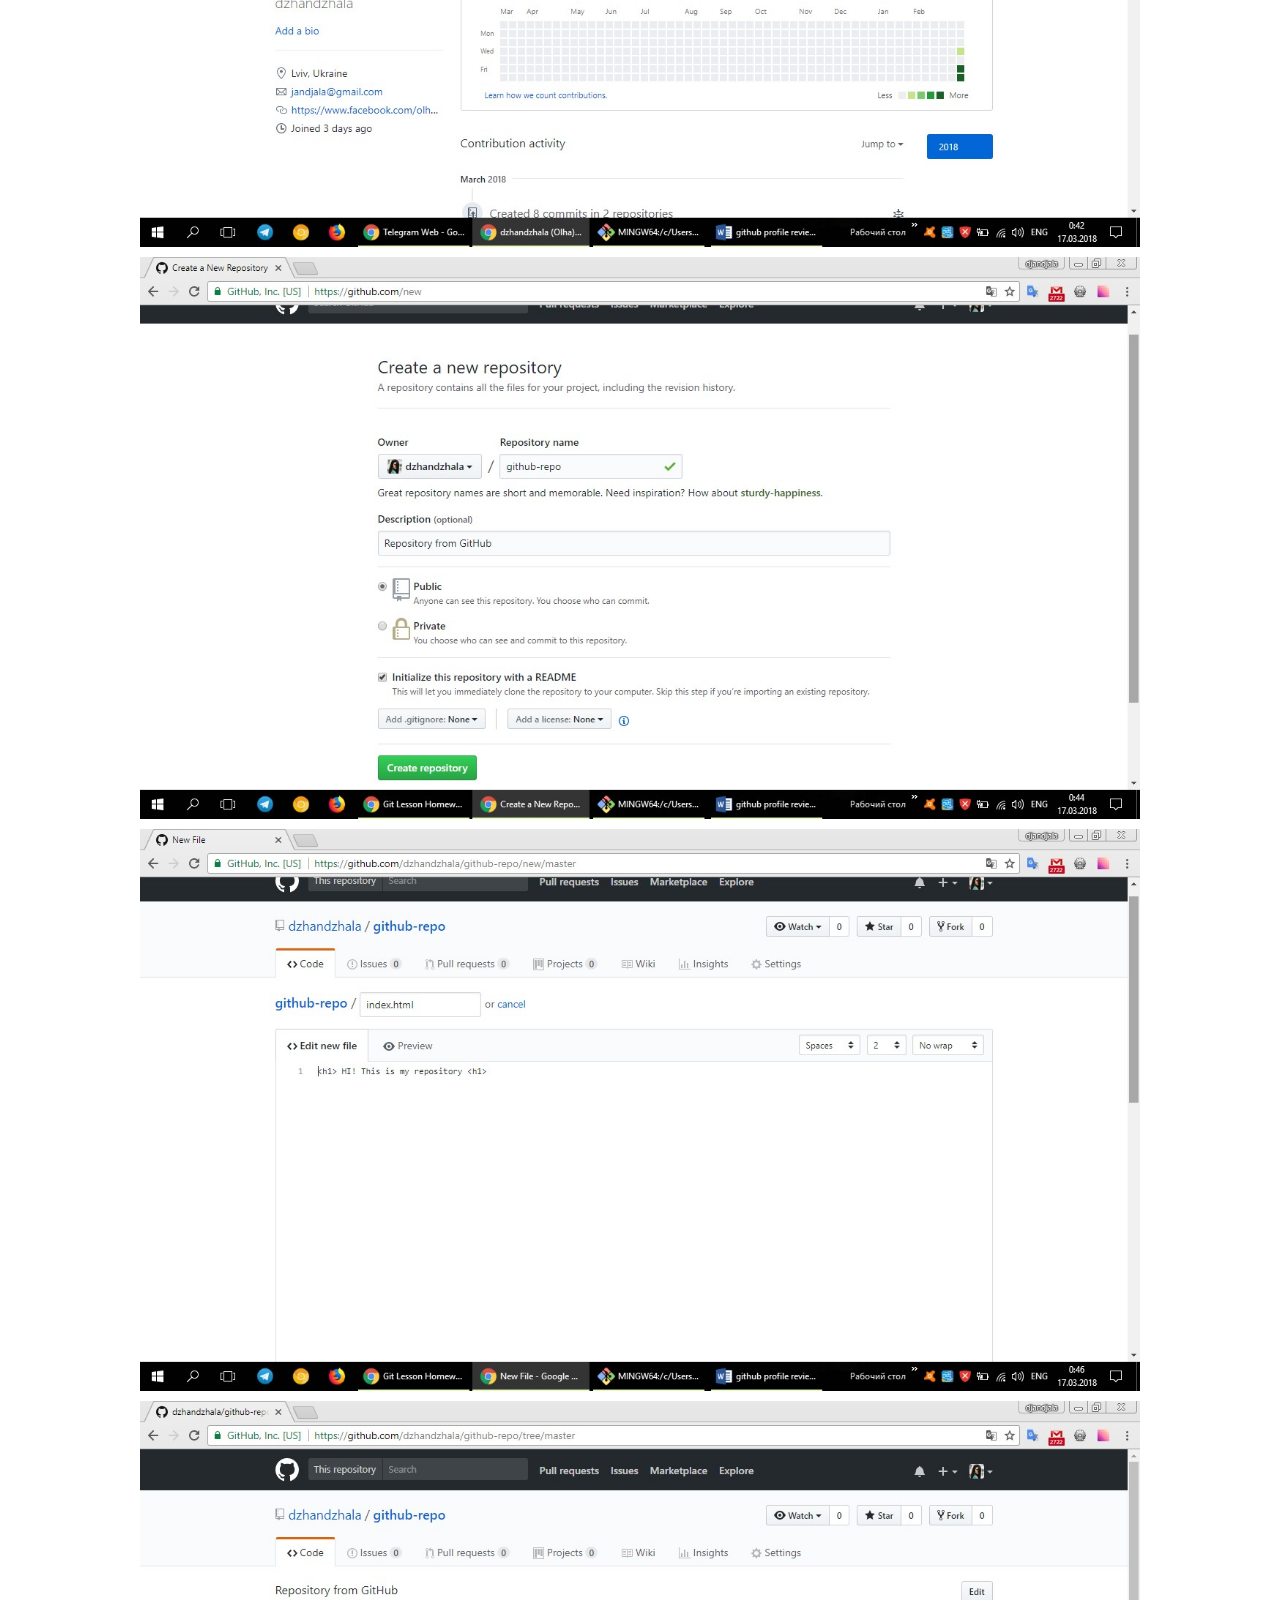
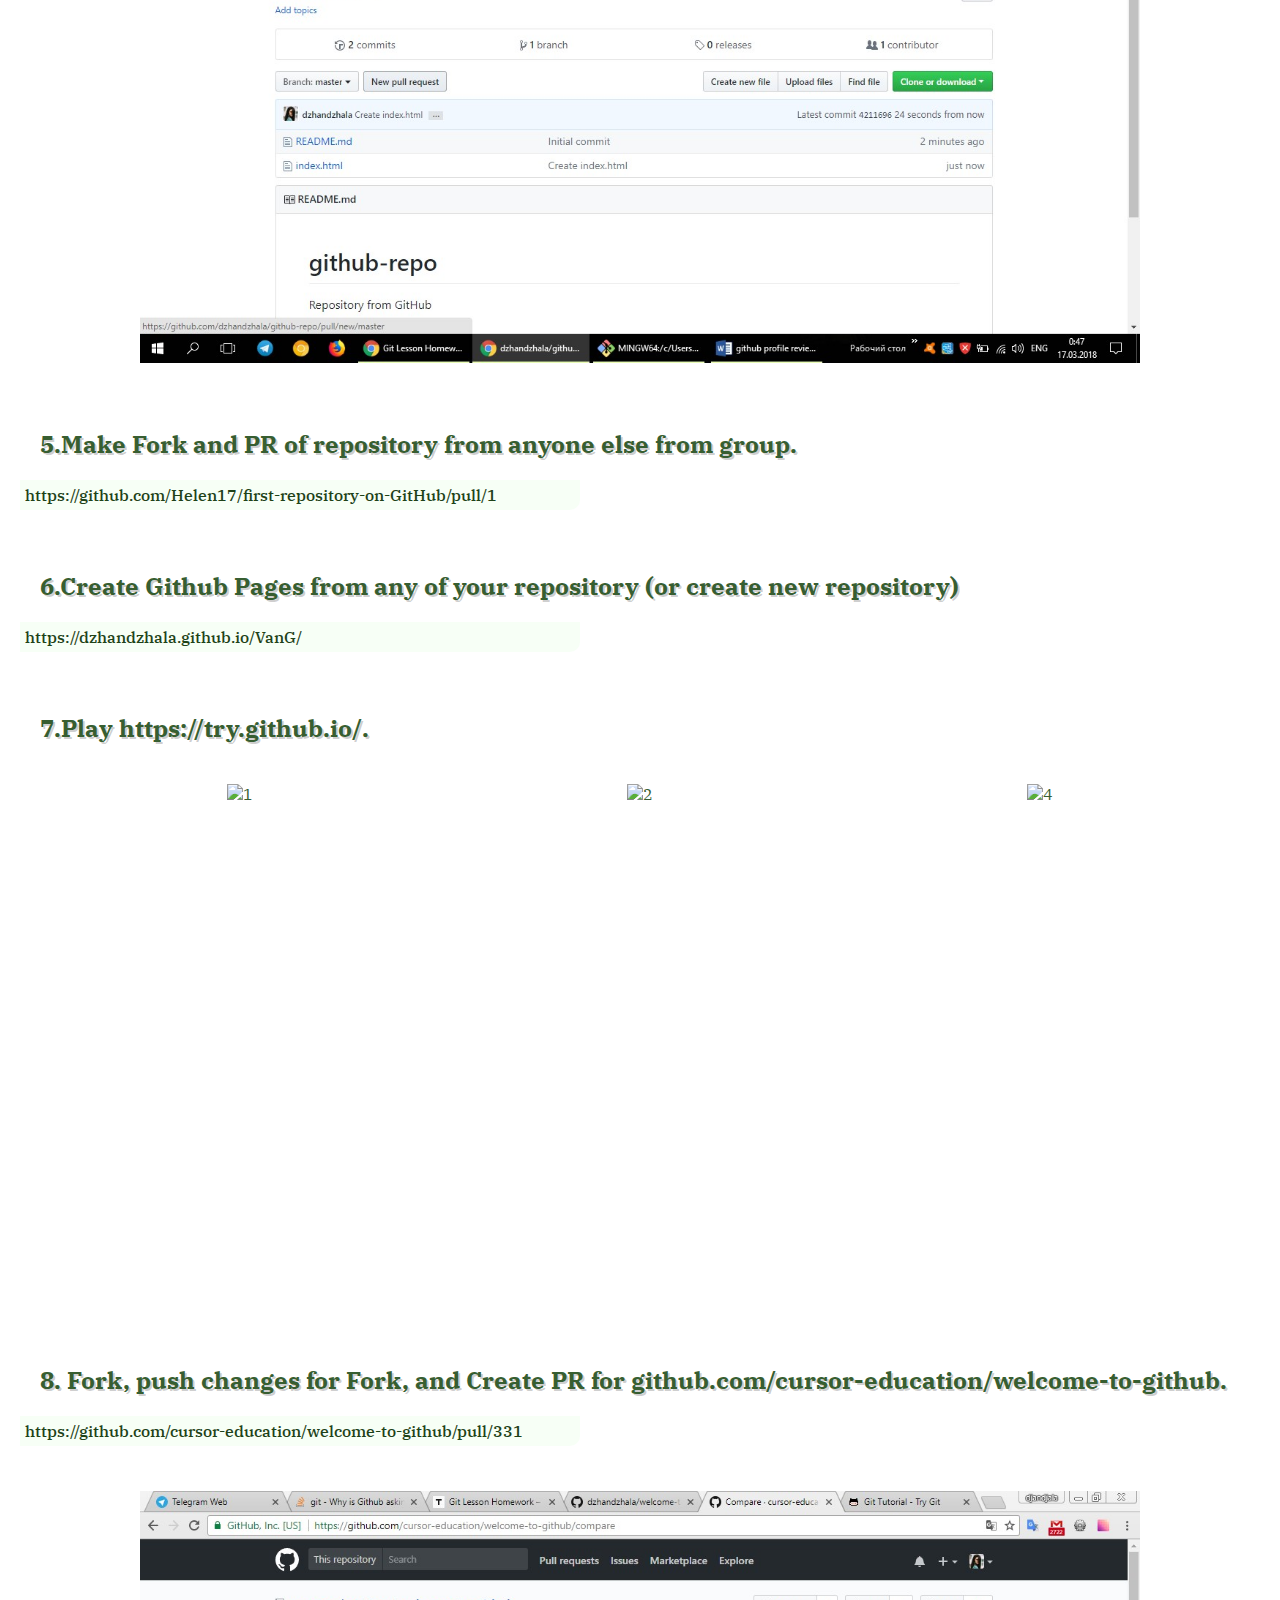
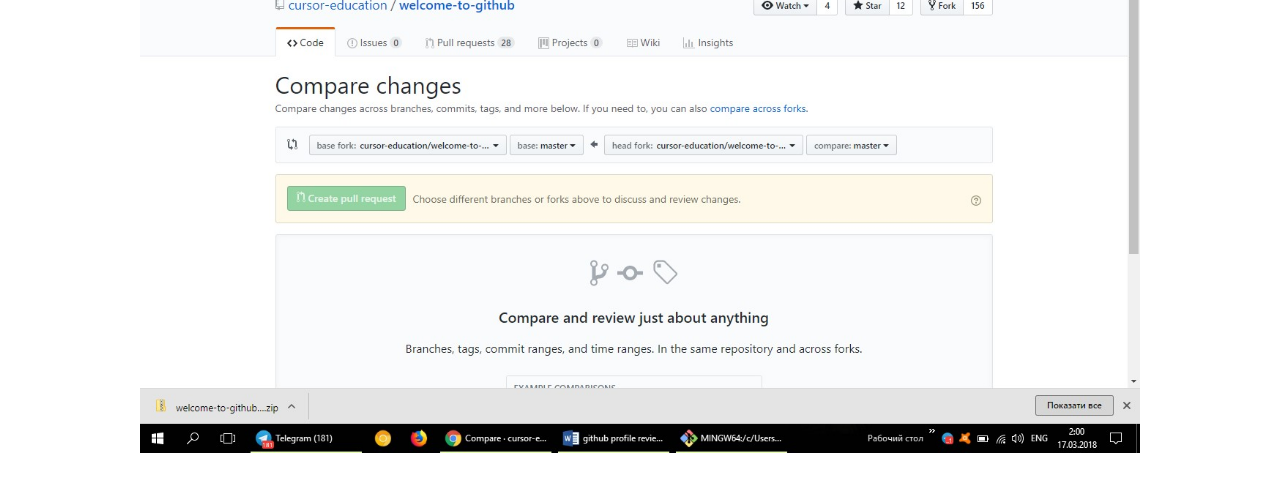
==== commit 379b4358: "change header" ====
--- a/index.html
+++ b/index.html
@@ -5,97 +5,97 @@
 	<title>Git home work</title>
 	<link rel="stylesheet" href="style/stylesheet.css">
 	<link href="https://fonts.googleapis.com/css?family=IBM+Plex+Serif" rel="stylesheet">
+
 </head>
 <body>
-	<div class="main">
-		<header class="header">
-			<h1 class="title">Git Lesson Homework</h1>
-			<nav class="menu">
-				<ol>
-					<li><a href="#one">1. Set up Git (and configure) on your local machine.</a></li>
-					<li><a href="#two">2. Github profile review.</a></li>
-					<li><a href="#three">3. Create and configure first repository from console. Push few files.</a></li>
-					<li><a href="#four">4. Create and configure first repository from Github. Push few files.</a></li>
-					<li><a href="#five">5. Make Fork and PR of repository from anyone else from group.</a></li>
-					<li><a href="#six">6. Create Github Pages from any of your repository (or create new repository).</a></li>
-					<li><a href="#seven">7. Play https://try.github.io/.</a></li>
-					<li><a href="#eight">8. Fork, push changes for Fork, and Create PR for github.com/cursor-education/welcome-to-github.</a></li>
-				</ol>
-			</nav>
-		</header>
-	</div>		
-	<div id="one" class="task" >
-		<h2 class="task-name">1.Set up Git (and configure) on your local machine.</h2>	
-			<img class="img-block" src="task1/git config.jpg" alt="config">
-	
+	<header class="header">
+		<h1 class="title">Git Lesson Homework</h1>
+		<nav class="menu">
+			<ol>
+				<li><a href="#one">1. Set up Git (and configure) on your local machine.</a></li>
+				<li><a href="#two">2. Github profile review.</a></li>
+				<li><a href="#three">3. Create and configure first repository from console. Push few files.</a></li>
+				<li><a href="#four">4. Create and configure first repository from Github. Push few files.</a></li>
+				<li><a href="#five">5. Make Fork and PR of repository from anyone else from group.</a></li>
+				<li><a href="#six">6. Create Github Pages from any of your repository (or create new repository).</a></li>
+				<li><a href="#seven">7. Play https://try.github.io/.</a></li>
+				<li><a href="#eight">8. Fork, push changes for Fork, and Create PR for github.com/cursor-education/welcome-to-github.</a></li>
+			</ol>
+		</nav>
+	</header>	
+
+	<div class="container">
+		<div id="one" class="task" >
+			<h2 class="task-name">1.Set up Git (and configure) on your local machine.</h2>	
+				<img class="img-block" src="task1/git config.jpg" alt="config">
+		
+		</div>
+
+		<div id="two" class="task">
+			<h2 class="task-name">2.Github profile review.</h2>
+			<a href="https://github.com/dzhandzhala" target="_blank" class="link">https://github.com/dzhandzhala</a>
+			<h3>Плюси</h3>
+				<ul>  
+			 		<li>посилання на фб</li>
+			 		<li> пошта</li>
+			 		<li> вказане місто,країна</li>
+		     		<li> є моя фотографія</li>
+				</ul>
+			<h3>Мінуси</h3>
+				<ul>
+					<li>потрібно працювати з репозиторіями, комітити</li>
+					<li>активно ставити зірочки, фоловити</li>
+					<li>потрібно додати лінк на linkedlin</li>
+				</ul>
+		</div>
+
+	<div id="three" class="task">
+		<h2 class="task-name">3.Create and configure first repository from console. Push few files.</h2>
+			<img class="img-block" src="task3/1.jpg" alt="1">
+			<img class="img-block" src="task3/2.jpg" alt="2">
+			<img class="img-block" src="task3/3.jpg" alt="3">
+			<img class="img-block" src="task3/4.jpg" alt="4">
+			<img class="img-block" src="task3/5.jpg" alt="5">
 	</div>
 
-	<div id="two" class="task">
-		<h2 class="task-name">2.Github profile review.</h2>
-		<a href="https://github.com/dzhandzhala" target="_blank" class="link">https://github.com/dzhandzhala</a>
-		<h3>Плюси</h3>
-			<ul>  
-		 		<li>посилання на фб</li>
-		 		<li> пошта</li>
-		 		<li> вказане місто,країна</li>
-	     		<li> є моя фотографія</li>
-			</ul>
-		<h3>Мінуси</h3>
-			<ul>
-				<li>потрібно працювати з репозиторіями, комітити</li>
-				<li>активно ставити зірочки, фоловити</li>
-				<li>потрібно додати лінк на linkedlin</li>
-			</ul>
+	<div id="four" class="task">
+		<h2 class="task-name">4.Create and configure first repository from Github. Push few files.</h2>
+			
+		<img class="img-block" src="task4/1.jpg" alt="1" >
+		<img class="img-block" src="task4/2.jpg" alt="2" >
+		<img class="img-block" src="task4/3.jpg" alt="3" >
+		<img class="img-block" src="task4/4.jpg" alt="4" >
+			
 	</div>
 
-<div id="three" class="task">
-	<h2 class="task-name">3.Create and configure first repository from console. Push few files.</h2>
-		<img class="img-block" src="task3/1.jpg" alt="1">
-		<img class="img-block" src="task3/2.jpg" alt="2">
-		<img class="img-block" src="task3/3.jpg" alt="3">
-		<img class="img-block" src="task3/4.jpg" alt="4">
-		<img class="img-block" src="task3/5.jpg" alt="5">
-</div>
+	<div id="five" class="task">
+		<h2 class="task-name">5.Make Fork and PR of repository from anyone else from group.</h2>
+		<a href="https://github.com/Helen17/first-repository-on-GitHub/pull/1 " target="_blank" class="link">https://github.com/Helen17/first-repository-on-GitHub/pull/1 </a>
+	</div>
 
-<div id="four" class="task">
-	<h2 class="task-name">4.Create and configure first repository from Github. Push few files.</h2>
-		
-	<img class="img-block" src="task4/1.jpg" alt="1" >
-	<img class="img-block" src="task4/2.jpg" alt="2" >
-	<img class="img-block" src="task4/3.jpg" alt="3" >
-	<img class="img-block" src="task4/4.jpg" alt="4" >
-		
-</div>
+	<div id="six" class="task">
+		<h2 class="task-name">6.Create Github Pages from any of your repository (or create new repository)</h2>
+		<a href="https://dzhandzhala.github.io/VanG/ " target="_blank" class="link">https://dzhandzhala.github.io/VanG/ </a>
+	</div>
 
-<div id="five" class="task">
-	<h2 class="task-name">5.Make Fork and PR of repository from anyone else from group.</h2>
-	<a href="https://github.com/Helen17/first-repository-on-GitHub/pull/1 " target="_blank" class="link">https://github.com/Helen17/first-repository-on-GitHub/pull/1 </a>
-</div>
+	<div id="seven" class="task">
+		<h2 class="task-name">7.Play https://try.github.io/.</h2>
+		<div class="img-note">
+			<img src="task 7/1.jpg" alt="1" height="500px">
+			<img src="task 7/2.jpg" alt="2" height="500px">
+			<img src="task 7/4.jpg" alt="4" height="500px">
+		</div>
+	</div>
 
-<div id="six" class="task">
-	<h2 class="task-name">6.Create Github Pages from any of your repository (or create new repository)</h2>
-	<a href="https://dzhandzhala.github.io/VanG/ " target="_blank" class="link">https://dzhandzhala.github.io/VanG/ </a>
-</div>
-
-<div id="seven" class="task">
-	<h2 class="task-name">7.Play https://try.github.io/.</h2>
-	<div>
-		<img src="task 7/1.jpg" alt="1" width="300px">
-		<img src="task 7/2.jpg" alt="2" width="300px">
-		<img src="task 7/3.jpg" alt="3" width="300px">
-		<img src="task 7/4.jpg" alt="4" width="300px">
-	</div>
-</div>
-
-<div id="eight" class="task">
-	<h2 class="task-name">8. Fork, push changes for Fork, and Create PR for github.com/cursor-education/welcome-to-github.</h2>
-	<a href="https://github.com/cursor-education/welcome-to-github/pull/331 " target="_blank" class="link">https://github.com/cursor-education/welcome-to-github/pull/331 </a>
-	<br>
-	<br>
-	<img class="img-block" src="task 8/1.jpg" alt="1">
+	<div id="eight" class="task">
+		<h2 class="task-name">8. Fork, push changes for Fork, and Create PR for github.com/cursor-education/welcome-to-github.</h2>
+		<a href="https://github.com/cursor-education/welcome-to-github/pull/331 " target="_blank" class="link">https://github.com/cursor-education/welcome-to-github/pull/331 </a>
+		<br>
+		<br>
+    		<img class="img-block" src="task 8/1.jpg" alt="1">
 
 </div>
-
+	</div>
 
 </body>
 </html>--- a/style/stylesheet.css
+++ b/style/stylesheet.css
@@ -1,6 +1,8 @@
-body {
-	 font-family: 'IBM Plex Serif', serif;
+*{
+	 font-family: 'IBM Plex Serif', serif; 
 	 color: #375e31;
+	 padding: 0;
+	 margin: 0;
 	}
 
  nav ol {
@@ -10,17 +12,18 @@
 
   nav ol li a {
   	 display: block;
-	 padding: 5px;
+	 padding: 10px;
 }
 
    a {
 	 color: #375e31;
-     text-decoration: none;    
+     text-decoration: none;  
+     font-weight: 500;  
 }
 
  ol :hover {
   	 text-decoration: underline;
-  	 background: #375e31;
+  	 background: rgba(55,94,49,0.5);
    	 color: #f7f2f2;
 }
 
@@ -28,29 +31,36 @@
 	list-style-type: none;
 }
 
+.header {
+	 display: flex;
+     position: auto; 
+     background-image:url(header.svg); 	  
+     background-size: cover; 
+}
 
-.main {
-	 display: flex;
-     width: 100%;
-     height: 100%;
-     position: relative;
-     top:  0;
-     left: 0;
-     align-items: center;
-     align-content: center; 
-     justify-content: center; 
-     overflow: auto;   
+.container{
+	display: flex;
+	flex-direction: column;
+
 }
 
 .title {
 	 color: #375e31;
 	 font-size: 80px;
-	 text-shadow: 4px 4px 0px rgba(0,0,0,0.2);
+	 font-weight: 700;
+	 text-shadow: 5px 6px 0px rgba(0,0,0,0.2);
+	 padding-top: 50px;
+	 padding-left: 50px;
 
+}
+
+.container div{
+	padding: 20px;
 }
 
 .task-name, h3 {
 	 text-shadow: 2px 2px 0px rgba(0,0,0,0.2);
+	 padding: 20px;
 }
 
 .link {
@@ -58,21 +68,25 @@
  	 -webkit-transition: all 0.5s ease-out;
 	 display: block;
 	 text-decoration: none;
+
 	 color: #1e4218;
 	 border-top-right-radius: 0;
 	 border-bottom-right-radius: 10px;
 	 border-bottom-left-radius: 0;
 	 background-color: rgba(230, 255, 226, 0.3); 
 	 padding: 5px;
-	 width: 550px;	 
+	 width: 550px;
+	 
 }
-
  .link:hover {
 	 -webkit-transform: scale(1.01);
 	 text-decoration: underline;
 	 background: #375e31;
    	 color: #f7f2f2; 	  
 }
+
+
+
 
 .img-block {
 	 display: block;
@@ -91,4 +105,10 @@
  	 -o-transform: scale(1.2);
 }
  
- +.img-note {
+ 	display: flex;
+ 	flex-direction: row;
+ 	justify-content: space-around;
+ 	height: 500px;
+
+ }